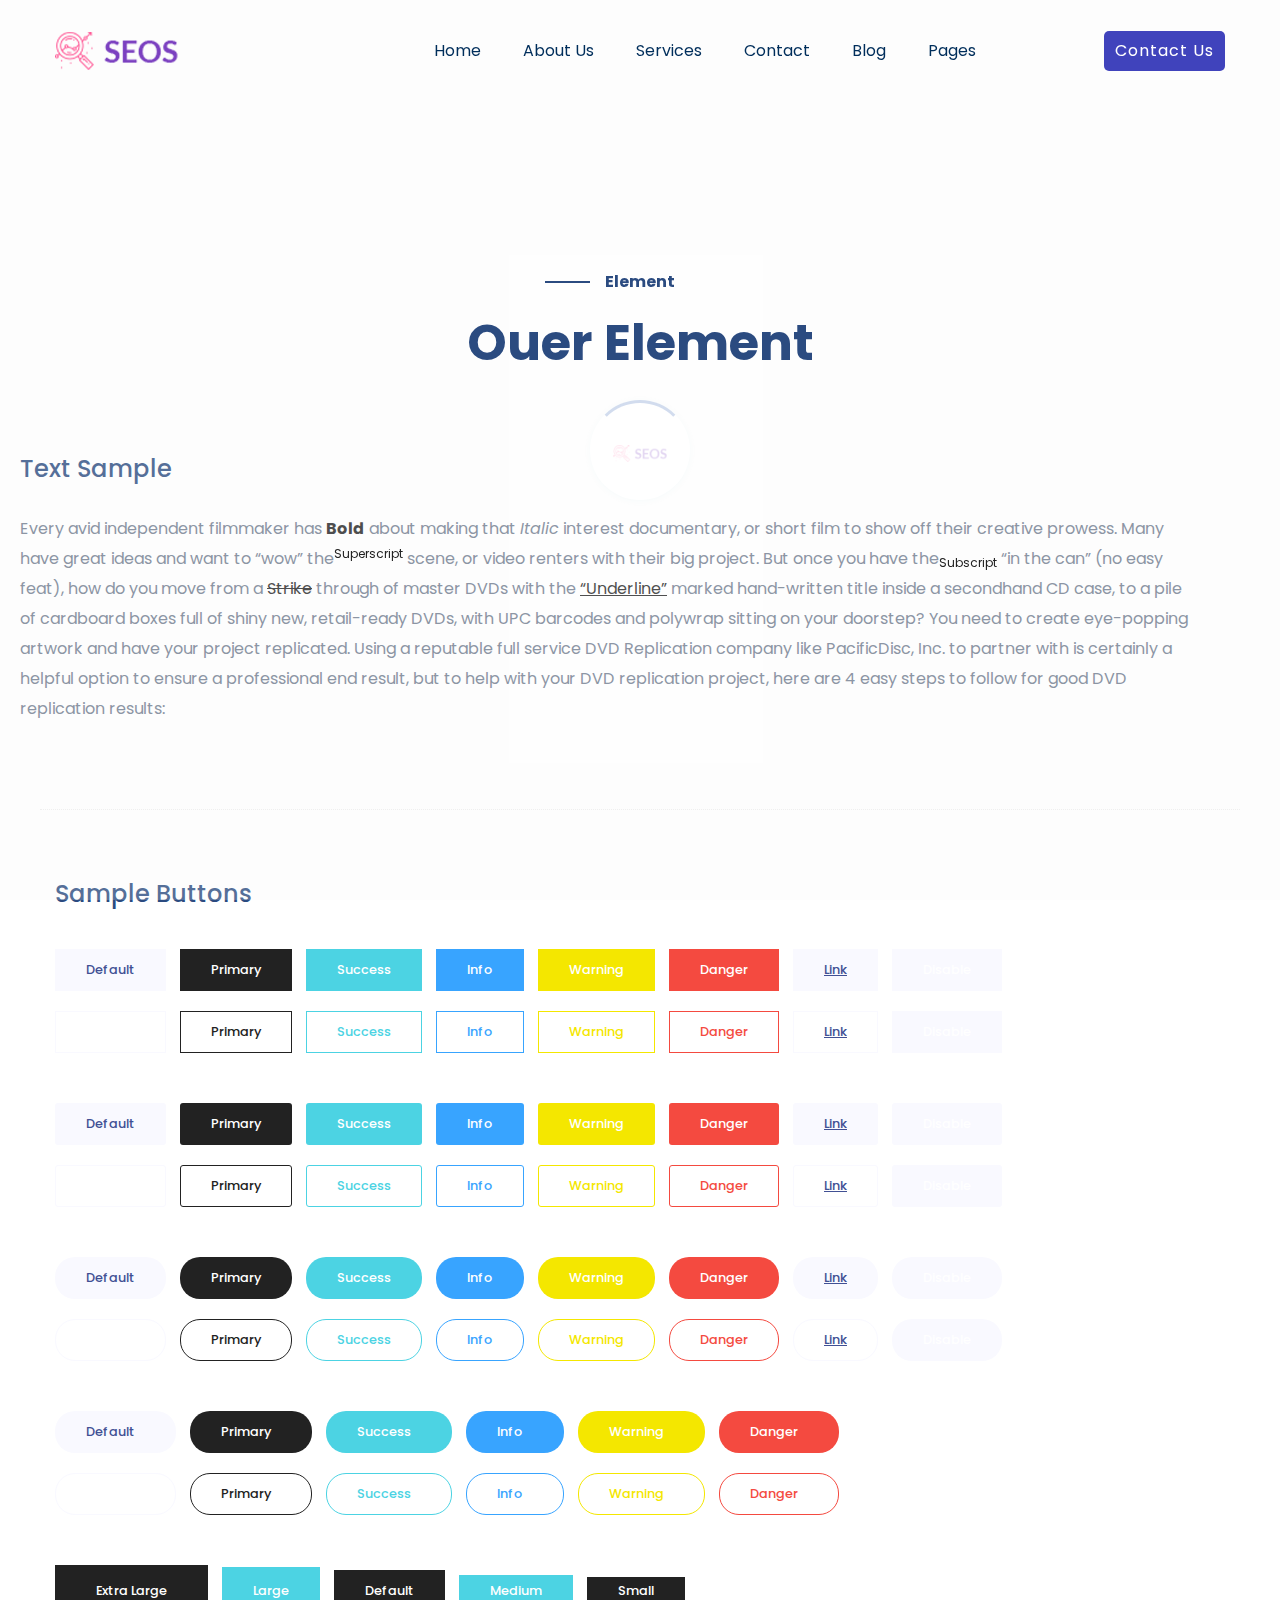
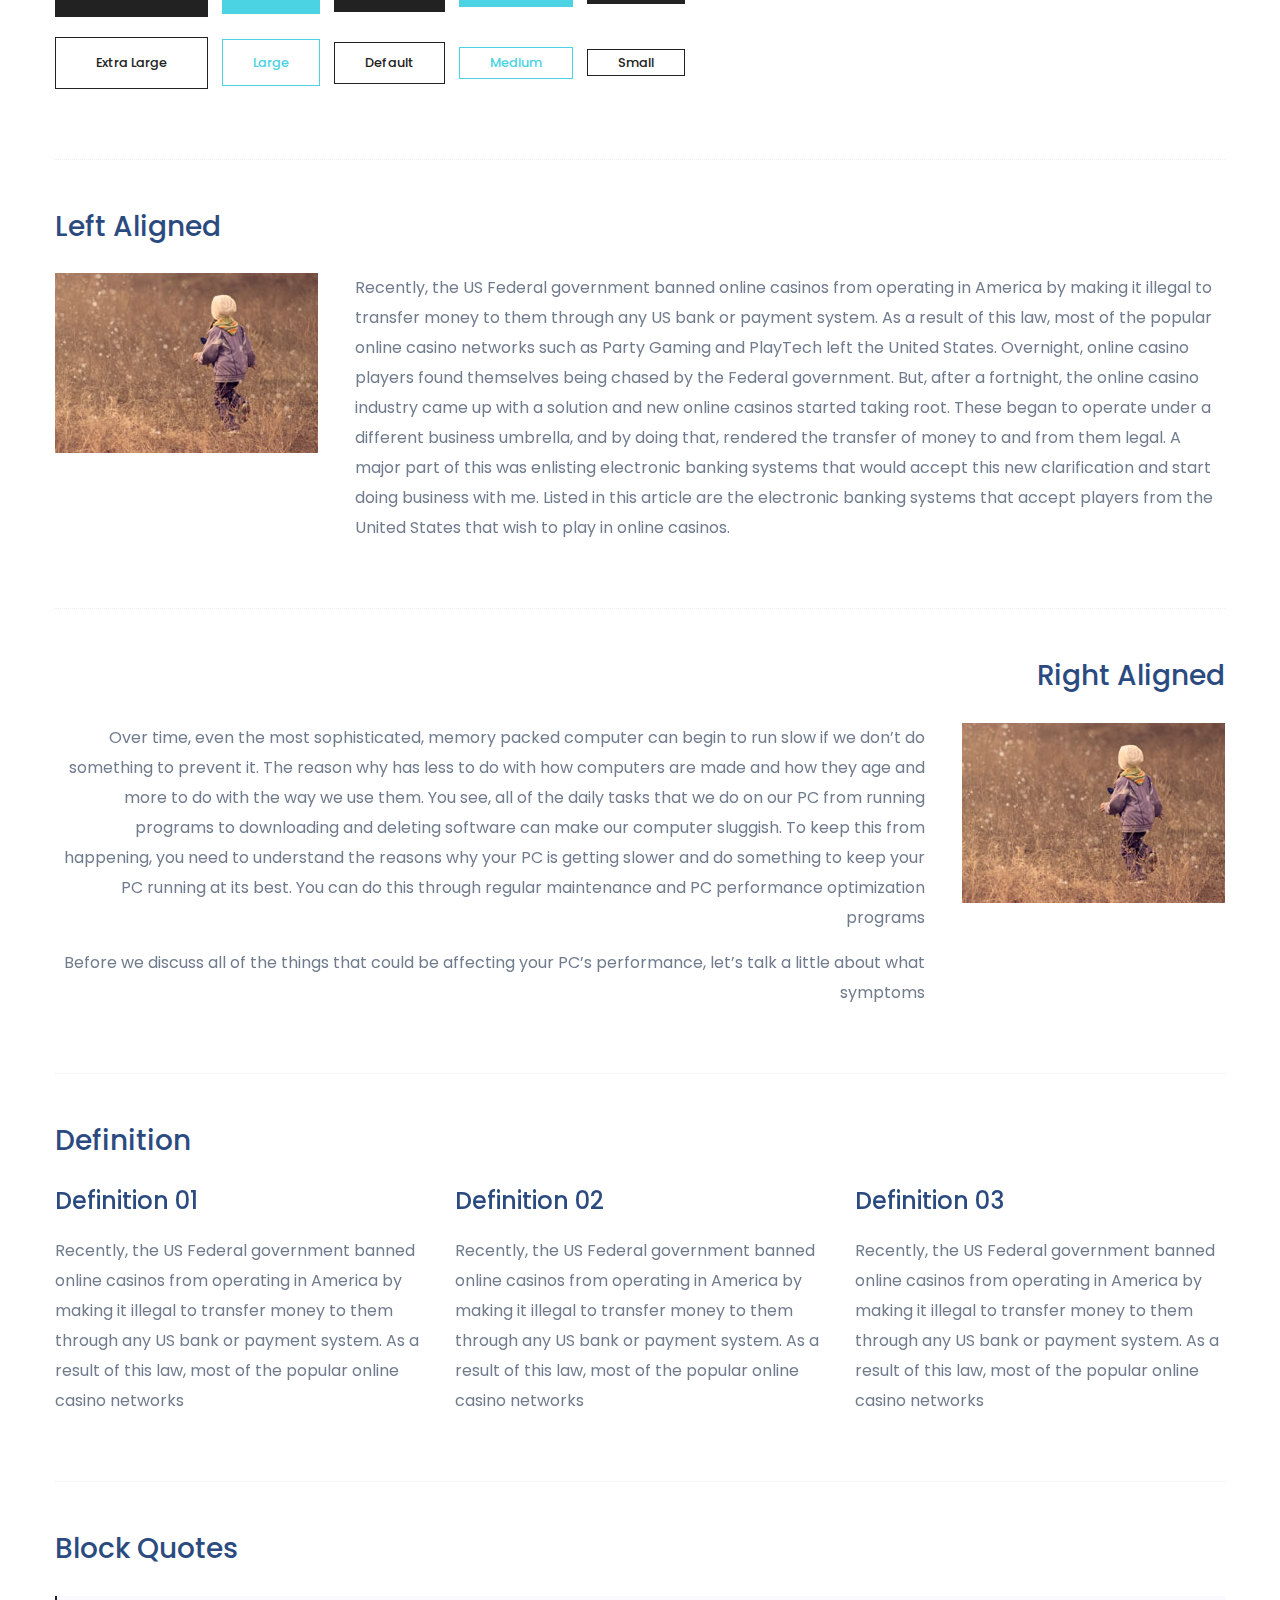
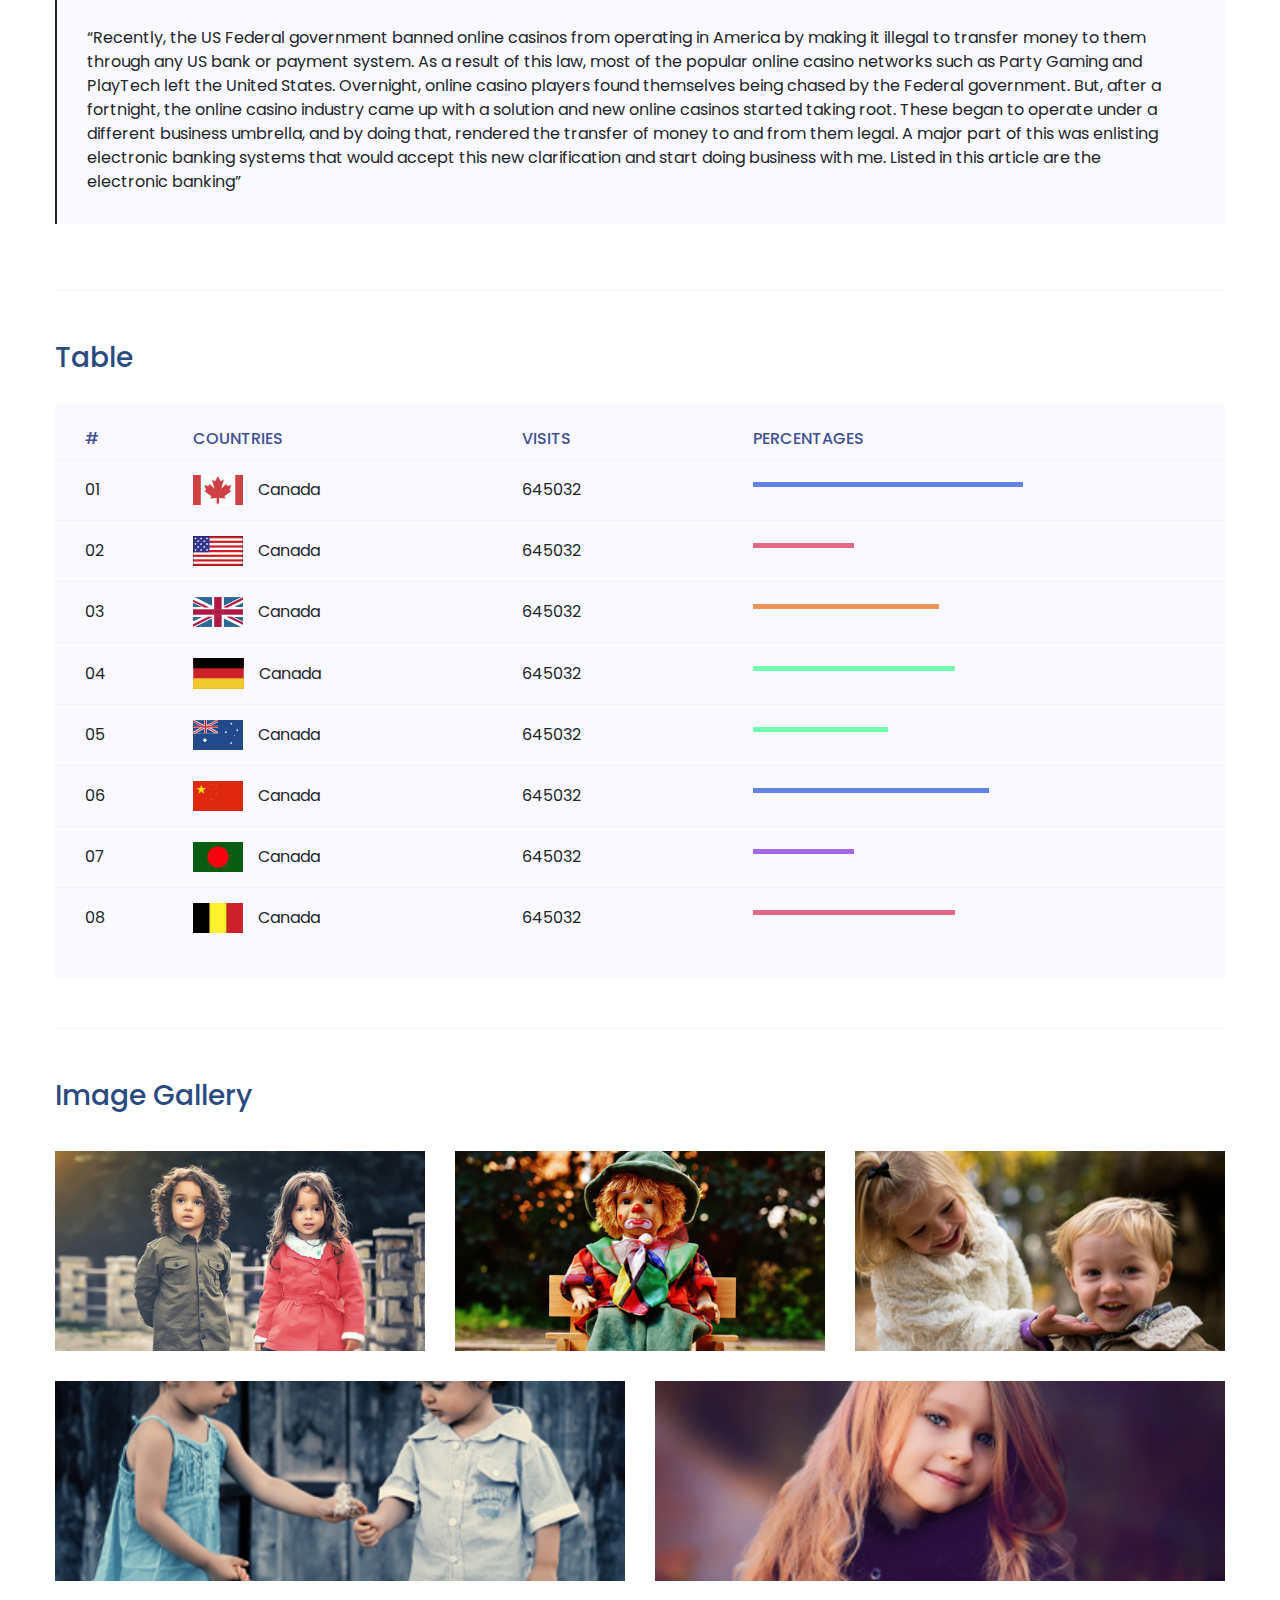
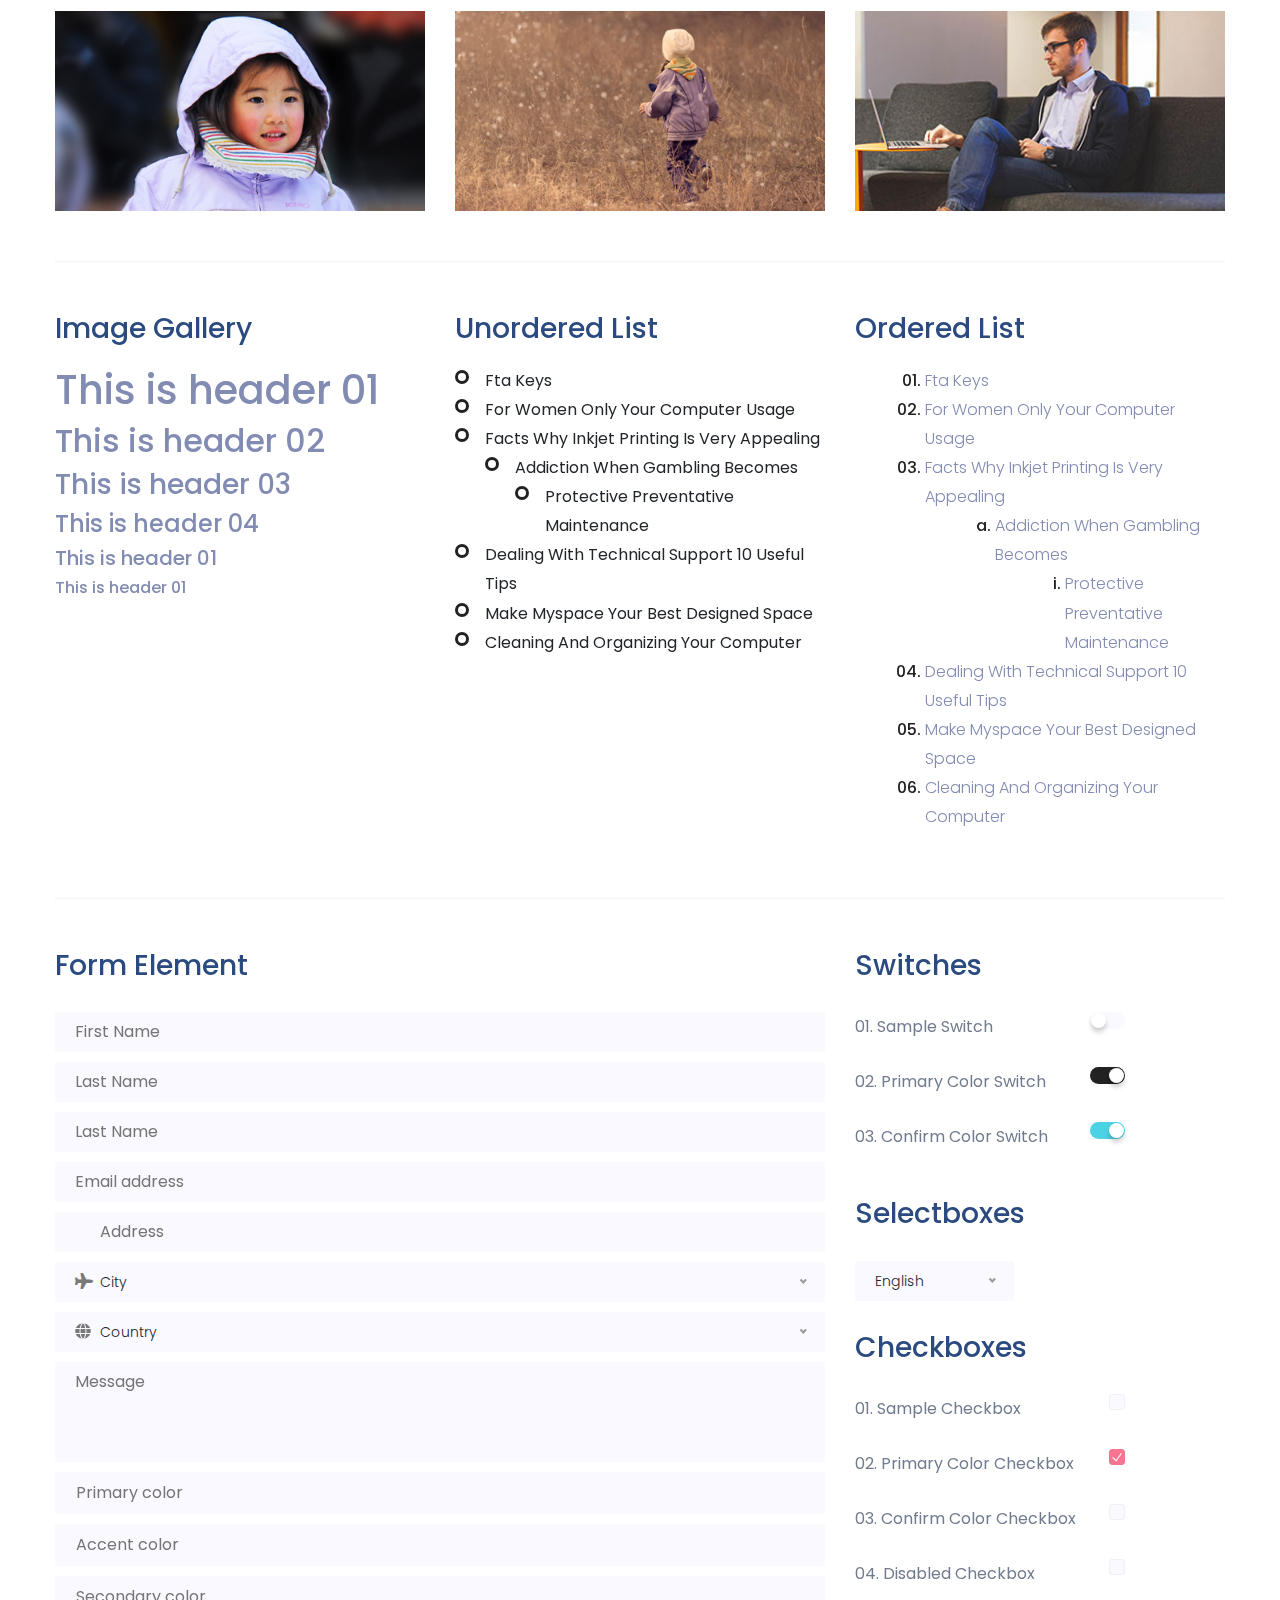
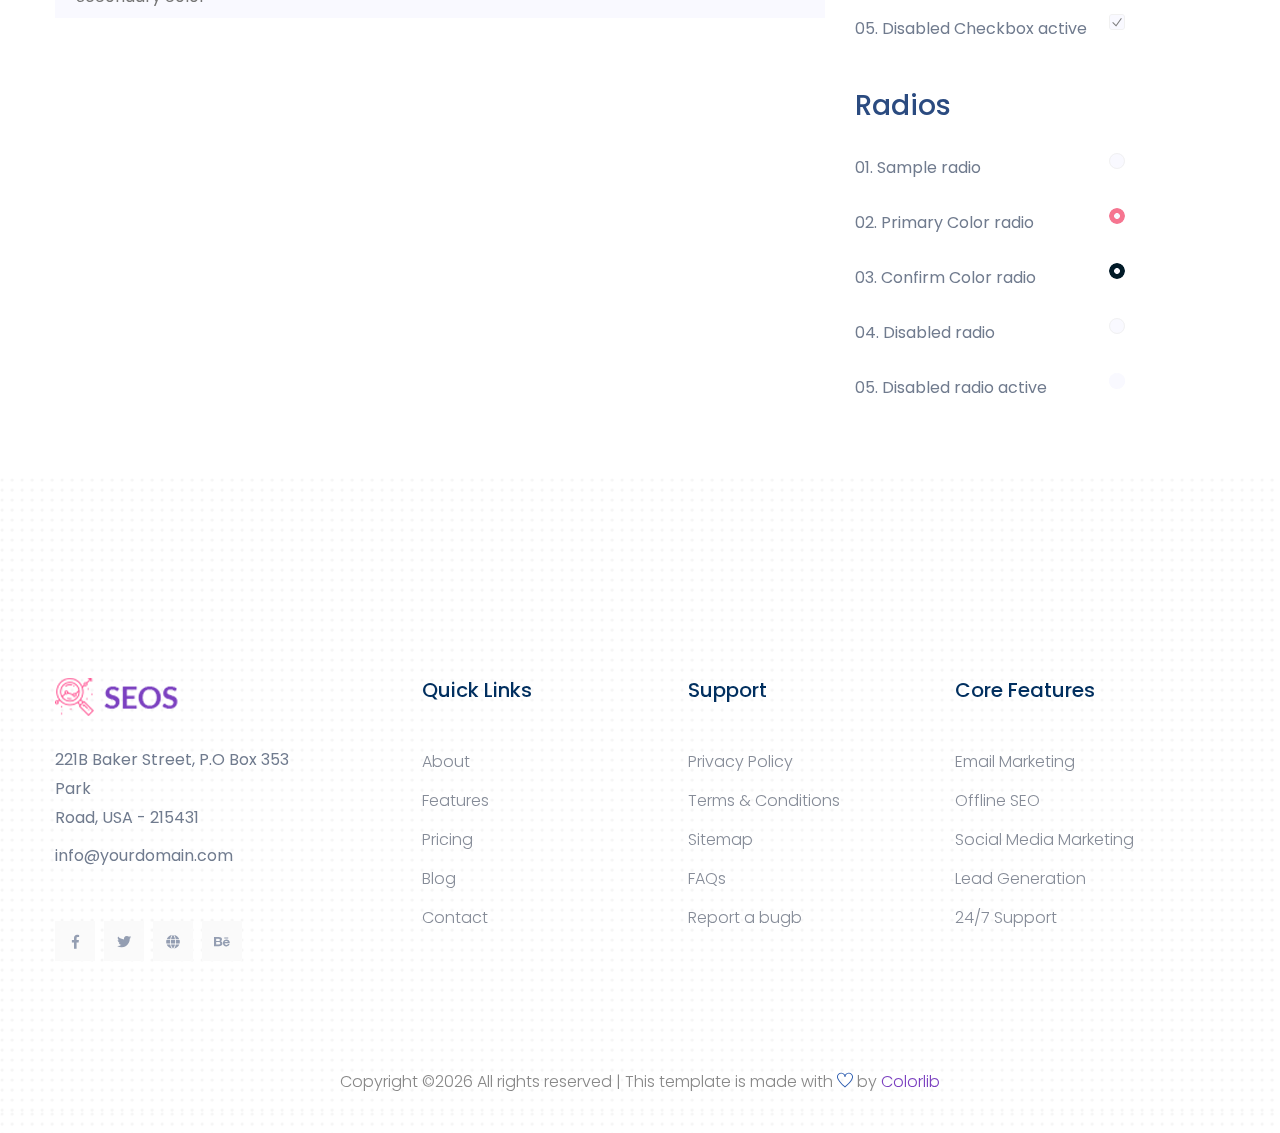
==== elements.html @ c80e5757 "first mhank" ====
<!doctype html>
<html class="no-js" lang="zxx">

<head>
	<meta charset="utf-8">
	<meta http-equiv="x-ua-compatible" content="ie=edge">
	<title>SEO HTML-5 Template </title>
	<meta name="description" content="">
	<meta name="viewport" content="width=device-width, initial-scale=1">

	<!-- <link rel="manifest" href="site.webmanifest"> -->
	<link rel="shortcut icon" type="image/x-icon" href="assets/img/favicon.ico">
	<!-- Place favicon.ico in the root directory -->

	
 <!-- CSS here -->
   <link rel="stylesheet" href="assets/css/bootstrap.min.css">
   <link rel="stylesheet" href="assets/css/owl.carousel.min.css">
   <link rel="stylesheet" href="assets/css/slicknav.css">
   <link rel="stylesheet" href="assets/css/animate.min.css">
   <link rel="stylesheet" href="assets/css/magnific-popup.css">
   <link rel="stylesheet" href="assets/css/fontawesome-all.min.css">
   <link rel="stylesheet" href="assets/css/themify-icons.css">
   <link rel="stylesheet" href="assets/css/slick.css">
   <link rel="stylesheet" href="assets/css/nice-select.css">
   <link rel="stylesheet" href="assets/css/style.css">
   <link rel="stylesheet" href="assets/css/responsive.css">
</head>

<body>
	
    <!-- Preloader Start -->
    <div id="preloader-active">
        <div class="preloader d-flex align-items-center justify-content-center">
            <div class="preloader-inner position-relative">
                <div class="preloader-circle"></div>
                <div class="preloader-img pere-text">
                    <img src="assets/img/logo/logo.png" alt="">
                </div>
            </div>
        </div>
    </div>
    <!-- Preloader Start -->
	
    <header>
        <!-- Header Start -->
       <div class="header-area header-transparrent ">
            <div class="main-header header-sticky">
                <div class="container">
                    <div class="row align-items-center">
                        <!-- Logo -->
                        <div class="col-xl-2 col-lg-2 col-md-1">
                            <div class="logo">
                                <a href="index.html"><img src="assets/img/logo/logo.png" alt=""></a>
                            </div>
                        </div>
                        <div class="col-xl-8 col-lg-8 col-md-8">
                            <!-- Main-menu -->
                            <div class="main-menu f-right d-none d-lg-block">
                                <nav> 
                                    <ul id="navigation">    
                                        <li><a href="index.html"> Home</a></li>
                                        <li><a href="about.html">About Us</a></li>
                                        <li><a href="services.html">Services</a></li>
                                        <li><a href="contact.html">Contact</a></li>
                                        <li><a href="blog.html">Blog</a>
                                            <ul class="submenu">
                                                <li><a href="blog.html">Blog</a></li>
                                                <li><a href="single-blog.html">Blog Details</a></li>
                                            </ul>
                                        </li>
                                        <li><a href="#">Pages</a>
                                            <ul class="submenu">
                                                <li><a href="elements.html">Element</a></li>
                                            </ul>
                                        </li>
                                    </ul>
                                </nav>
                            </div>
                        </div>             
                        <div class="col-xl-2 col-lg-2 col-md-3">
                            <div class="header-right-btn f-right d-none d-lg-block">
                                <a href="#" class="btn header-btn">Contact Us</a>
                            </div>
                        </div>
                        <!-- Mobile Menu -->
                        <div class="col-12">
                            <div class="mobile_menu d-block d-lg-none"></div>
                        </div>
                    </div>
                </div>
            </div>
       </div>
        <!-- Header End -->
	</header>
	
	<!-- Slider Area Start-->
	<div class="services-area">
		<div class="container">
			<!-- Section-tittle -->
			<div class="row d-flex justify-content-center">
				<div class="col-lg-8">
					<div class="section-tittle text-center mb-80">
						<span>Element</span>
						<h2>Ouer Element​</h2>
					</div>
				</div>
			</div>
		</div>
	</div>
	<!-- Slider Area End-->

	<!-- Start Sample Area -->
	<section class="sample-text-area">
		<div class="container box_1170">
			<h3 class="text-heading">Text Sample</h3>
			<p class="sample-text">
				Every avid independent filmmaker has <b>Bold</b> about making that <i>Italic</i> interest documentary,
				or short
				film to show off their creative prowess. Many have great ideas and want to “wow”
				the<sup>Superscript</sup> scene,
				or video renters with their big project. But once you have the<sub>Subscript</sub> “in the can” (no easy
				feat), how
				do you move from a <del>Strike</del> through of master DVDs with the <u>“Underline”</u> marked
				hand-written title
				inside a secondhand CD case, to a pile of cardboard boxes full of shiny new, retail-ready DVDs, with UPC
				barcodes
				and polywrap sitting on your doorstep? You need to create eye-popping artwork and have your project
				replicated.
				Using a reputable full service DVD Replication company like PacificDisc, Inc. to partner with is
				certainly a
				helpful option to ensure a professional end result, but to help with your DVD replication project, here
				are 4 easy
				steps to follow for good DVD replication results:

			</p>
		</div>
	</section>
	<!-- End Sample Area -->

	<!-- Start Button -->
	<section class="button-area">
		<div class="container box_1170 border-top-generic">
			<h3 class="text-heading">Sample Buttons</h3>
			<div class="button-group-area">
				<a href="#" class="genric-btn default">Default</a>
				<a href="#" class="genric-btn primary">Primary</a>
				<a href="#" class="genric-btn success">Success</a>
				<a href="#" class="genric-btn info">Info</a>
				<a href="#" class="genric-btn warning">Warning</a>
				<a href="#" class="genric-btn danger">Danger</a>
				<a href="#" class="genric-btn link">Link</a>
				<a href="#" class="genric-btn disable">Disable</a>
			</div>
			<div class="button-group-area mt-10">
				<a href="#" class="genric-btn default-border">Default</a>
				<a href="#" class="genric-btn primary-border">Primary</a>
				<a href="#" class="genric-btn success-border">Success</a>
				<a href="#" class="genric-btn info-border">Info</a>
				<a href="#" class="genric-btn warning-border">Warning</a>
				<a href="#" class="genric-btn danger-border">Danger</a>
				<a href="#" class="genric-btn link-border">Link</a>
				<a href="#" class="genric-btn disable">Disable</a>
			</div>
			<div class="button-group-area mt-40">
				<a href="#" class="genric-btn default radius">Default</a>
				<a href="#" class="genric-btn primary radius">Primary</a>
				<a href="#" class="genric-btn success radius">Success</a>
				<a href="#" class="genric-btn info radius">Info</a>
				<a href="#" class="genric-btn warning radius">Warning</a>
				<a href="#" class="genric-btn danger radius">Danger</a>
				<a href="#" class="genric-btn link radius">Link</a>
				<a href="#" class="genric-btn disable radius">Disable</a>
			</div>
			<div class="button-group-area mt-10">
				<a href="#" class="genric-btn default-border radius">Default</a>
				<a href="#" class="genric-btn primary-border radius">Primary</a>
				<a href="#" class="genric-btn success-border radius">Success</a>
				<a href="#" class="genric-btn info-border radius">Info</a>
				<a href="#" class="genric-btn warning-border radius">Warning</a>
				<a href="#" class="genric-btn danger-border radius">Danger</a>
				<a href="#" class="genric-btn link-border radius">Link</a>
				<a href="#" class="genric-btn disable radius">Disable</a>
			</div>
			<div class="button-group-area mt-40">
				<a href="#" class="genric-btn default circle">Default</a>
				<a href="#" class="genric-btn primary circle">Primary</a>
				<a href="#" class="genric-btn success circle">Success</a>
				<a href="#" class="genric-btn info circle">Info</a>
				<a href="#" class="genric-btn warning circle">Warning</a>
				<a href="#" class="genric-btn danger circle">Danger</a>
				<a href="#" class="genric-btn link circle">Link</a>
				<a href="#" class="genric-btn disable circle">Disable</a>
			</div>
			<div class="button-group-area mt-10">
				<a href="#" class="genric-btn default-border circle">Default</a>
				<a href="#" class="genric-btn primary-border circle">Primary</a>
				<a href="#" class="genric-btn success-border circle">Success</a>
				<a href="#" class="genric-btn info-border circle">Info</a>
				<a href="#" class="genric-btn warning-border circle">Warning</a>
				<a href="#" class="genric-btn danger-border circle">Danger</a>
				<a href="#" class="genric-btn link-border circle">Link</a>
				<a href="#" class="genric-btn disable circle">Disable</a>
			</div>
			<div class="button-group-area mt-40">
				<a href="#" class="genric-btn default circle arrow">Default<span class="lnr lnr-arrow-right"></span></a>
				<a href="#" class="genric-btn primary circle arrow">Primary<span class="lnr lnr-arrow-right"></span></a>
				<a href="#" class="genric-btn success circle arrow">Success<span class="lnr lnr-arrow-right"></span></a>
				<a href="#" class="genric-btn info circle arrow">Info<span class="lnr lnr-arrow-right"></span></a>
				<a href="#" class="genric-btn warning circle arrow">Warning<span class="lnr lnr-arrow-right"></span></a>
				<a href="#" class="genric-btn danger circle arrow">Danger<span class="lnr lnr-arrow-right"></span></a>
			</div>
			<div class="button-group-area mt-10">
				<a href="#" class="genric-btn default-border circle arrow">Default<span
						class="lnr lnr-arrow-right"></span></a>
				<a href="#" class="genric-btn primary-border circle arrow">Primary<span
						class="lnr lnr-arrow-right"></span></a>
				<a href="#" class="genric-btn success-border circle arrow">Success<span
						class="lnr lnr-arrow-right"></span></a>
				<a href="#" class="genric-btn info-border circle arrow">Info<span
						class="lnr lnr-arrow-right"></span></a>
				<a href="#" class="genric-btn warning-border circle arrow">Warning<span
						class="lnr lnr-arrow-right"></span></a>
				<a href="#" class="genric-btn danger-border circle arrow">Danger<span
						class="lnr lnr-arrow-right"></span></a>
			</div>
			<div class="button-group-area mt-40">
				<a href="#" class="genric-btn primary e-large">Extra Large</a>
				<a href="#" class="genric-btn success large">Large</a>
				<a href="#" class="genric-btn primary">Default</a>
				<a href="#" class="genric-btn success medium">Medium</a>
				<a href="#" class="genric-btn primary small">Small</a>
			</div>
			<div class="button-group-area mt-10">
				<a href="#" class="genric-btn primary-border e-large">Extra Large</a>
				<a href="#" class="genric-btn success-border large">Large</a>
				<a href="#" class="genric-btn primary-border">Default</a>
				<a href="#" class="genric-btn success-border medium">Medium</a>
				<a href="#" class="genric-btn primary-border small">Small</a>
			</div>
		</div>
	</section>
	<!-- End Button -->

	<!-- Start Align Area -->
	<div class="whole-wrap">
		<div class="container box_1170">
			<div class="section-top-border">
				<h3 class="mb-30">Left Aligned</h3>
				<div class="row">
					<div class="col-md-3">
						<img src="assets/img/elements/d.jpg" alt="" class="img-fluid">
					</div>
					<div class="col-md-9 mt-sm-20">
						<p>Recently, the US Federal government banned online casinos from operating in America by making
							it illegal to
							transfer money to them through any US bank or payment system. As a result of this law, most
							of the popular
							online casino networks such as Party Gaming and PlayTech left the United States. Overnight,
							online casino
							players found themselves being chased by the Federal government. But, after a fortnight, the
							online casino
							industry came up with a solution and new online casinos started taking root. These began to
							operate under a
							different business umbrella, and by doing that, rendered the transfer of money to and from
							them legal. A major
							part of this was enlisting electronic banking systems that would accept this new
							clarification and start doing
							business with me. Listed in this article are the electronic banking systems that accept
							players from the United
							States that wish to play in online casinos.</p>
					</div>
				</div>
			</div>
			<div class="section-top-border text-right">
				<h3 class="mb-30">Right Aligned</h3>
				<div class="row">
					<div class="col-md-9">
						<p class="text-right">Over time, even the most sophisticated, memory packed computer can begin
							to run slow if we
							don’t do something to prevent it. The reason why has less to do with how computers are made
							and how they age and
							more to do with the way we use them. You see, all of the daily tasks that we do on our PC
							from running programs
							to downloading and deleting software can make our computer sluggish. To keep this from
							happening, you need to
							understand the reasons why your PC is getting slower and do something to keep your PC
							running at its best. You
							can do this through regular maintenance and PC performance optimization programs</p>
						<p class="text-right">Before we discuss all of the things that could be affecting your PC’s
							performance, let’s
							talk a little about what symptoms</p>
					</div>
					<div class="col-md-3">
						<img src="assets/img/elements/d.jpg" alt="" class="img-fluid">
					</div>
				</div>
			</div>
			<div class="section-top-border">
				<h3 class="mb-30">Definition</h3>
				<div class="row">
					<div class="col-md-4">
						<div class="single-defination">
							<h4 class="mb-20">Definition 01</h4>
							<p>Recently, the US Federal government banned online casinos from operating in America by
								making it illegal to
								transfer money to them through any US bank or payment system. As a result of this law,
								most of the popular
								online casino networks</p>
						</div>
					</div>
					<div class="col-md-4">
						<div class="single-defination">
							<h4 class="mb-20">Definition 02</h4>
							<p>Recently, the US Federal government banned online casinos from operating in America by
								making it illegal to
								transfer money to them through any US bank or payment system. As a result of this law,
								most of the popular
								online casino networks</p>
						</div>
					</div>
					<div class="col-md-4">
						<div class="single-defination">
							<h4 class="mb-20">Definition 03</h4>
							<p>Recently, the US Federal government banned online casinos from operating in America by
								making it illegal to
								transfer money to them through any US bank or payment system. As a result of this law,
								most of the popular
								online casino networks</p>
						</div>
					</div>
				</div>
			</div>
			<div class="section-top-border">
				<h3 class="mb-30">Block Quotes</h3>
				<div class="row">
					<div class="col-lg-12">
						<blockquote class="generic-blockquote">
							“Recently, the US Federal government banned online casinos from operating in America by
							making it illegal to
							transfer money to them through any US bank or payment system. As a result of this law, most
							of the popular
							online casino networks such as Party Gaming and PlayTech left the United States. Overnight,
							online casino
							players found themselves being chased by the Federal government. But, after a fortnight, the
							online casino
							industry came up with a solution and new online casinos started taking root. These began to
							operate under a
							different business umbrella, and by doing that, rendered the transfer of money to and from
							them legal. A major
							part of this was enlisting electronic banking systems that would accept this new
							clarification and start doing
							business with me. Listed in this article are the electronic banking”
						</blockquote>
					</div>
				</div>
			</div>
			<div class="section-top-border">
				<h3 class="mb-30">Table</h3>
				<div class="progress-table-wrap">
					<div class="progress-table">
						<div class="table-head">
							<div class="serial">#</div>
							<div class="country">Countries</div>
							<div class="visit">Visits</div>
							<div class="percentage">Percentages</div>
						</div>
						<div class="table-row">
							<div class="serial">01</div>
							<div class="country"> <img src="assets/img/elements/f1.jpg" alt="flag">Canada</div>
							<div class="visit">645032</div>
							<div class="percentage">
								<div class="progress">
									<div class="progress-bar color-1" role="progressbar" style="width: 80%"
										aria-valuenow="80" aria-valuemin="0" aria-valuemax="100"></div>
								</div>
							</div>
						</div>
						<div class="table-row">
							<div class="serial">02</div>
							<div class="country"> <img src="assets/img/elements/f2.jpg" alt="flag">Canada</div>
							<div class="visit">645032</div>
							<div class="percentage">
								<div class="progress">
									<div class="progress-bar color-2" role="progressbar" style="width: 30%"
										aria-valuenow="30" aria-valuemin="0" aria-valuemax="100"></div>
								</div>
							</div>
						</div>
						<div class="table-row">
							<div class="serial">03</div>
							<div class="country"> <img src="assets/img/elements/f3.jpg" alt="flag">Canada</div>
							<div class="visit">645032</div>
							<div class="percentage">
								<div class="progress">
									<div class="progress-bar color-3" role="progressbar" style="width: 55%"
										aria-valuenow="55" aria-valuemin="0" aria-valuemax="100"></div>
								</div>
							</div>
						</div>
						<div class="table-row">
							<div class="serial">04</div>
							<div class="country"> <img src="assets/img/elements/f4.jpg" alt="flag">Canada</div>
							<div class="visit">645032</div>
							<div class="percentage">
								<div class="progress">
									<div class="progress-bar color-4" role="progressbar" style="width: 60%"
										aria-valuenow="60" aria-valuemin="0" aria-valuemax="100"></div>
								</div>
							</div>
						</div>
						<div class="table-row">
							<div class="serial">05</div>
							<div class="country"> <img src="assets/img/elements/f5.jpg" alt="flag">Canada</div>
							<div class="visit">645032</div>
							<div class="percentage">
								<div class="progress">
									<div class="progress-bar color-5" role="progressbar" style="width: 40%"
										aria-valuenow="40" aria-valuemin="0" aria-valuemax="100"></div>
								</div>
							</div>
						</div>
						<div class="table-row">
							<div class="serial">06</div>
							<div class="country"> <img src="assets/img/elements/f6.jpg" alt="flag">Canada</div>
							<div class="visit">645032</div>
							<div class="percentage">
								<div class="progress">
									<div class="progress-bar color-6" role="progressbar" style="width: 70%"
										aria-valuenow="70" aria-valuemin="0" aria-valuemax="100"></div>
								</div>
							</div>
						</div>
						<div class="table-row">
							<div class="serial">07</div>
							<div class="country"> <img src="assets/img/elements/f7.jpg" alt="flag">Canada</div>
							<div class="visit">645032</div>
							<div class="percentage">
								<div class="progress">
									<div class="progress-bar color-7" role="progressbar" style="width: 30%"
										aria-valuenow="30" aria-valuemin="0" aria-valuemax="100"></div>
								</div>
							</div>
						</div>
						<div class="table-row">
							<div class="serial">08</div>
							<div class="country"> <img src="assets/img/elements/f8.jpg" alt="flag">Canada</div>
							<div class="visit">645032</div>
							<div class="percentage">
								<div class="progress">
									<div class="progress-bar color-8" role="progressbar" style="width: 60%"
										aria-valuenow="60" aria-valuemin="0" aria-valuemax="100"></div>
								</div>
							</div>
						</div>
					</div>
				</div>
			</div>
			<div class="section-top-border">
				<h3>Image Gallery</h3>
				<div class="row gallery-item">
					<div class="col-md-4">
						<a href="assets/img/elements/g1.jpg" class="img-pop-up">
							<div class="single-gallery-image" style="background: url(assets/img/elements/g1.jpg);"></div>
						</a>
					</div>
					<div class="col-md-4">
						<a href="assets/img/elements/g2.jpg" class="img-pop-up">
							<div class="single-gallery-image" style="background: url(assets/img/elements/g2.jpg);"></div>
						</a>
					</div>
					<div class="col-md-4">
						<a href="assets/img/elements/g3.jpg" class="img-pop-up">
							<div class="single-gallery-image" style="background: url(assets/img/elements/g3.jpg);"></div>
						</a>
					</div>
					<div class="col-md-6">
						<a href="assets/img/elements/g4.jpg" class="img-pop-up">
							<div class="single-gallery-image" style="background: url(assets/img/elements/g4.jpg);"></div>
						</a>
					</div>
					<div class="col-md-6">
						<a href="assets/img/elements/g5.jpg" class="img-pop-up">
							<div class="single-gallery-image" style="background: url(assets/img/elements/g5.jpg);"></div>
						</a>
					</div>
					<div class="col-md-4">
						<a href="assets/img/elements/g6.jpg" class="img-pop-up">
							<div class="single-gallery-image" style="background: url(assets/img/elements/g6.jpg);"></div>
						</a>
					</div>
					<div class="col-md-4">
						<a href="assets/img/elements/g7.jpg" class="img-pop-up">
							<div class="single-gallery-image" style="background: url(assets/img/elements/g7.jpg);"></div>
						</a>
					</div>
					<div class="col-md-4">
						<a href="assets/img/elements/g8.jpg" class="img-pop-up">
							<div class="single-gallery-image" style="background: url(assets/img/elements/g8.jpg);"></div>
						</a>
					</div>
				</div>
			</div>
			<div class="section-top-border">
				<div class="row">
					<div class="col-md-4">
						<h3 class="mb-20">Image Gallery</h3>
						<div class="typography">
							<h1>This is header 01</h1>
							<h2>This is header 02</h2>
							<h3>This is header 03</h3>
							<h4>This is header 04</h4>
							<h5>This is header 01</h5>
							<h6>This is header 01</h6>
						</div>
					</div>
					<div class="col-md-4 mt-sm-30">
						<h3 class="mb-20">Unordered List</h3>
						<div class="">
							<ul class="unordered-list">
								<li>Fta Keys</li>
								<li>For Women Only Your Computer Usage</li>
								<li>Facts Why Inkjet Printing Is Very Appealing
									<ul>
										<li>Addiction When Gambling Becomes
											<ul>
												<li>Protective Preventative Maintenance</li>
											</ul>
										</li>
									</ul>
								</li>
								<li>Dealing With Technical Support 10 Useful Tips</li>
								<li>Make Myspace Your Best Designed Space</li>
								<li>Cleaning And Organizing Your Computer</li>
							</ul>
						</div>
					</div>
					<div class="col-md-4 mt-sm-30">
						<h3 class="mb-20">Ordered List</h3>
						<div class="">
							<ol class="ordered-list">
								<li><span>Fta Keys</span></li>
								<li><span>For Women Only Your Computer Usage</span></li>
								<li><span>Facts Why Inkjet Printing Is Very Appealing</span>
									<ol class="ordered-list-alpha">
										<li><span>Addiction When Gambling Becomes</span>
											<ol class="ordered-list-roman">
												<li><span>Protective Preventative Maintenance</span></li>
											</ol>
										</li>
									</ol>
								</li>
								<li><span>Dealing With Technical Support 10 Useful Tips</span></li>
								<li><span>Make Myspace Your Best Designed Space</span></li>
								<li><span>Cleaning And Organizing Your Computer</span></li>
							</ol>
						</div>
					</div>
				</div>
			</div>
			<div class="section-top-border">
				<div class="row">
					<div class="col-lg-8 col-md-8">
						<h3 class="mb-30">Form Element</h3>
						<form action="#">
							<div class="mt-10">
								<input type="text" name="first_name" placeholder="First Name"
									onfocus="this.placeholder = ''" onblur="this.placeholder = 'First Name'" required
									class="single-input">
							</div>
							<div class="mt-10">
								<input type="text" name="last_name" placeholder="Last Name"
									onfocus="this.placeholder = ''" onblur="this.placeholder = 'Last Name'" required
									class="single-input">
							</div>
							<div class="mt-10">
								<input type="text" name="last_name" placeholder="Last Name"
									onfocus="this.placeholder = ''" onblur="this.placeholder = 'Last Name'" required
									class="single-input">
							</div>
							<div class="mt-10">
								<input type="email" name="EMAIL" placeholder="Email address"
									onfocus="this.placeholder = ''" onblur="this.placeholder = 'Email address'" required
									class="single-input">
							</div>
							<div class="input-group-icon mt-10">
								<div class="icon"><i class="fa fa-thumb-tack" aria-hidden="true"></i></div>
								<input type="text" name="address" placeholder="Address" onfocus="this.placeholder = ''"
									onblur="this.placeholder = 'Address'" required class="single-input">
							</div>
							<div class="input-group-icon mt-10">
								<div class="icon"><i class="fa fa-plane" aria-hidden="true"></i></div>
								<div class="form-select" id="default-select"">
											<select>
												<option value=" 1">City</option>
									<option value="1">Dhaka</option>
									<option value="1">Dilli</option>
									<option value="1">Newyork</option>
									<option value="1">Islamabad</option>
									</select>
								</div>
							</div>
							<div class="input-group-icon mt-10">
								<div class="icon"><i class="fa fa-globe" aria-hidden="true"></i></div>
								<div class="form-select" id="default-select"">
											<select>
												<option value=" 1">Country</option>
									<option value="1">Bangladesh</option>
									<option value="1">India</option>
									<option value="1">England</option>
									<option value="1">Srilanka</option>
									</select>
								</div>
							</div>

							<div class="mt-10">
								<textarea class="single-textarea" placeholder="Message" onfocus="this.placeholder = ''"
									onblur="this.placeholder = 'Message'" required></textarea>
							</div>
							<!-- For Gradient Border Use -->
							<!-- <div class="mt-10">
										<div class="primary-input">
											<input id="primary-input" type="text" name="first_name" placeholder="Primary color" onfocus="this.placeholder = ''" onblur="this.placeholder = 'Primary color'">
											<label for="primary-input"></label>
										</div>
									</div> -->
							<div class="mt-10">
								<input type="text" name="first_name" placeholder="Primary color"
									onfocus="this.placeholder = ''" onblur="this.placeholder = 'Primary color'" required
									class="single-input-primary">
							</div>
							<div class="mt-10">
								<input type="text" name="first_name" placeholder="Accent color"
									onfocus="this.placeholder = ''" onblur="this.placeholder = 'Accent color'" required
									class="single-input-accent">
							</div>
							<div class="mt-10">
								<input type="text" name="first_name" placeholder="Secondary color"
									onfocus="this.placeholder = ''" onblur="this.placeholder = 'Secondary color'"
									required class="single-input-secondary">
							</div>
						</form>
					</div>
					<div class="col-lg-3 col-md-4 mt-sm-30">
						<div class="single-element-widget">
							<h3 class="mb-30">Switches</h3>
							<div class="switch-wrap d-flex justify-content-between">
								<p>01. Sample Switch</p>
								<div class="primary-switch">
									<input type="checkbox" id="default-switch">
									<label for="default-switch"></label>
								</div>
							</div>
							<div class="switch-wrap d-flex justify-content-between">
								<p>02. Primary Color Switch</p>
								<div class="primary-switch">
									<input type="checkbox" id="primary-switch" checked>
									<label for="primary-switch"></label>
								</div>
							</div>
							<div class="switch-wrap d-flex justify-content-between">
								<p>03. Confirm Color Switch</p>
								<div class="confirm-switch">
									<input type="checkbox" id="confirm-switch" checked>
									<label for="confirm-switch"></label>
								</div>
							</div>
						</div>
						<div class="single-element-widget mt-30">
							<h3 class="mb-30">Selectboxes</h3>
							<div class="default-select" id="default-select"">
										<select>
											<option value=" 1">English</option>
								<option value="1">Spanish</option>
								<option value="1">Arabic</option>
								<option value="1">Portuguise</option>
								<option value="1">Bengali</option>
								</select>
							</div>
						</div>
						<div class="single-element-widget mt-30">
							<h3 class="mb-30">Checkboxes</h3>
							<div class="switch-wrap d-flex justify-content-between">
								<p>01. Sample Checkbox</p>
								<div class="primary-checkbox">
									<input type="checkbox" id="default-checkbox">
									<label for="default-checkbox"></label>
								</div>
							</div>
							<div class="switch-wrap d-flex justify-content-between">
								<p>02. Primary Color Checkbox</p>
								<div class="primary-checkbox">
									<input type="checkbox" id="primary-checkbox" checked>
									<label for="primary-checkbox"></label>
								</div>
							</div>
							<div class="switch-wrap d-flex justify-content-between">
								<p>03. Confirm Color Checkbox</p>
								<div class="confirm-checkbox">
									<input type="checkbox" id="confirm-checkbox">
									<label for="confirm-checkbox"></label>
								</div>
							</div>
							<div class="switch-wrap d-flex justify-content-between">
								<p>04. Disabled Checkbox</p>
								<div class="disabled-checkbox">
									<input type="checkbox" id="disabled-checkbox" disabled>
									<label for="disabled-checkbox"></label>
								</div>
							</div>
							<div class="switch-wrap d-flex justify-content-between">
								<p>05. Disabled Checkbox active</p>
								<div class="disabled-checkbox">
									<input type="checkbox" id="disabled-checkbox-active" checked disabled>
									<label for="disabled-checkbox-active"></label>
								</div>
							</div>
						</div>
						<div class="single-element-widget mt-30">
							<h3 class="mb-30">Radios</h3>
							<div class="switch-wrap d-flex justify-content-between">
								<p>01. Sample radio</p>
								<div class="primary-radio">
									<input type="checkbox" id="default-radio">
									<label for="default-radio"></label>
								</div>
							</div>
							<div class="switch-wrap d-flex justify-content-between">
								<p>02. Primary Color radio</p>
								<div class="primary-radio">
									<input type="checkbox" id="primary-radio" checked>
									<label for="primary-radio"></label>
								</div>
							</div>
							<div class="switch-wrap d-flex justify-content-between">
								<p>03. Confirm Color radio</p>
								<div class="confirm-radio">
									<input type="checkbox" id="confirm-radio" checked>
									<label for="confirm-radio"></label>
								</div>
							</div>
							<div class="switch-wrap d-flex justify-content-between">
								<p>04. Disabled radio</p>
								<div class="disabled-radio">
									<input type="checkbox" id="disabled-radio" disabled>
									<label for="disabled-radio"></label>
								</div>
							</div>
							<div class="switch-wrap d-flex justify-content-between">
								<p>05. Disabled radio active</p>
								<div class="disabled-radio">
									<input type="checkbox" id="disabled-radio-active" checked disabled>
									<label for="disabled-radio-active"></label>
								</div>
							</div>
						</div>
					</div>
				</div>
			</div>
		</div>
	</div>
	<!-- End Align Area -->
	
	<footer>

		<!-- Footer Start-->
	   <div class="footer-main" data-background="assets/img/shape/footer_bg.png">
		 <div class="footer-area footer-padding">
			 <div class="container">
				 <div class="row d-flex justify-content-between">
					 <div class="col-lg-3 col-md-4 col-sm-8">
						<div class="single-footer-caption mb-50">
						  <div class="single-footer-caption mb-30">
							   <!-- logo -->
							  <div class="footer-logo">
								  <a href="index.html"><img src="assets/img/logo/logo2_footer.png" alt=""></a>
							  </div>
							  <div class="footer-tittle">
								  <div class="footer-pera">
									  <p class="info1">221B Baker Street, P.O Box 353 Park <br> Road, USA - 215431</p>
									  <p class="info2">info@yourdomain.com</p>
								 </div>
							  </div>
							  <div class="footer-social">
								 <a href="#"><i class="fab fa-facebook-f"></i></a>
								 <a href="#"><i class="fab fa-twitter"></i></a>
								 <a href="#"><i class="fas fa-globe"></i></a>
								 <a href="#"><i class="fab fa-behance"></i></a>
							 </div>
						  </div>
						</div>
					 </div>
					 <div class="col-lg-2 col-md-4 col-sm-5">
						 <div class="single-footer-caption mb-50">
							 <div class="footer-tittle">
								 <h4>Quick Links</h4>
								 <ul>
									 <li><a href="about.html">About</a></li>
									 <li><a href="about.html">Features</a></li>
									 <li><a href="single-blog.html">Pricing</a></li>
									 <li><a href="blog.html">Blog</a></li>
									 <li><a href="contact.html">Contact</a></li>
								 </ul>
							 </div>
						 </div>
					 </div>
					 <div class="col-lg-2 col-md-4 col-sm-7">
						 <div class="single-footer-caption mb-50">
							 <div class="footer-tittle">
								 <h4>Support</h4>
								 <ul>
									 <li><a href="#">Privacy Policy</a></li>
									 <li><a href="#">Terms & Conditions</a></li>
									 <li><a href="#"> Sitemap</a></li>
									 <li><a href="#">FAQs</a></li>
									 <li><a href="#">Report a bugb</a></li>
								 </ul>
							 </div>
						 </div>
					 </div>
					 <div class="col-lg-3 col-md-4 col-sm-5">
						 <div class="single-footer-caption mb-50">
							 <div class="footer-tittle">
								 <h4>Core Features</h4>
								 <ul>
								  <li><a href="#">Email Marketing</a></li>
								  <li><a href="#"> Offline SEO</a></li>
								  <li><a href="#">Social Media Marketing</a></li>
								  <li><a href="#">Lead Generation</a></li>
								  <li><a href="#"> 24/7 Support</a></li>
							  </ul>
							 </div>
						 </div>
					 </div>
				 </div>
			 </div>
		 </div>
		 <!-- footer-bottom aera -->
		 <div class="footer-bottom-area footer-bg">
			 <div class="container">
				 <div class="footer-border">
					  <div class="row d-flex align-items-center">
						  <div class="col-xl-12 ">
							  <div class="footer-copy-right text-center">
								  <p><!-- Link back to Colorlib can't be removed. Template is licensed under CC BY 3.0. -->
  Copyright &copy;<script>document.write(new Date().getFullYear());</script> All rights reserved | This template is made with <i class="ti-heart" aria-hidden="true"></i> by <a href="https://colorlib.com" target="_blank">Colorlib</a>
  <!-- Link back to Colorlib can't be removed. Template is licensed under CC BY 3.0. --></p>
							  </div>
						  </div>
					  </div>
				 </div>
			 </div>
		 </div>
	   </div>
		<!-- Footer End-->
 
	</footer>

<!-- JS here -->
	
		<!-- All JS Custom Plugins Link Here here -->
        <script src="./assets/js/vendor/modernizr-3.5.0.min.js"></script>
		
		<!-- Jquery, Popper, Bootstrap -->
		<script src="./assets/js/vendor/jquery-1.12.4.min.js"></script>
        <script src="./assets/js/popper.min.js"></script>
        <script src="./assets/js/bootstrap.min.js"></script>
	    <!-- Jquery Mobile Menu -->
        <script src="./assets/js/jquery.slicknav.min.js"></script>

		<!-- Jquery Slick , Owl-Carousel Plugins -->
        <script src="./assets/js/owl.carousel.min.js"></script>
		<script src="./assets/js/slick.min.js"></script>
		
		<!-- One Page, Animated-HeadLin -->
        <script src="./assets/js/wow.min.js"></script>
		<script src="./assets/js/animated.headline.js"></script>
		<script src="./assets/js/jquery.magnific-popup.js"></script>
		
		<!-- Scrollup, nice-select, sticky -->
        <script src="./assets/js/jquery.scrollUp.min.js"></script>
        <script src="./assets/js/jquery.nice-select.min.js"></script>
		<script src="./assets/js/jquery.sticky.js"></script>
        
        <!-- contact js -->
        <script src="./assets/js/contact.js"></script>
        <script src="./assets/js/jquery.form.js"></script>
        <script src="./assets/js/jquery.validate.min.js"></script>
        <script src="./assets/js/mail-script.js"></script>
        <script src="./assets/js/jquery.ajaxchimp.min.js"></script>
        
		<!-- Jquery Plugins, main Jquery -->	
        <script src="./assets/js/plugins.js"></script>
        <script src="./assets/js/main.js"></script>
        
</body>
</html>
---- assets/css/themify-icons.css ----
@font-face {
	font-family: 'themify';
	src:url('../fonts/themify.eot?-fvbane');


	src:url('../fonts/themify.eot?#iefix-fvbane') format('embedded-opentype'),
		url('../fonts/themify.woff?-fvbane') format('woff'),
		url('../fonts/themify.ttf?-fvbane') format('truetype'),
		url('../fonts/themify.svg?-fvbane#themify') format('svg');
	font-weight: normal;
	font-style: normal;
}

[class^="ti-"], [class*=" ti-"] {
	font-family: 'themify';
	speak: none;
	font-style: normal;
	font-weight: normal;
	font-variant: normal;
	text-transform: none;
	line-height: 1;

	/* Better Font Rendering =========== */
	-webkit-font-smoothing: antialiased;
	-moz-osx-font-smoothing: grayscale;
}

.ti-wand:before {
	content: "\e600";
}
.ti-volume:before {
	content: "\e601";
}
.ti-user:before {
	content: "\e602";
}
.ti-unlock:before {
	content: "\e603";
}
.ti-unlink:before {
	content: "\e604";
}
.ti-trash:before {
	content: "\e605";
}
.ti-thought:before {
	content: "\e606";
}
.ti-target:before {
	content: "\e607";
}
.ti-tag:before {
	content: "\e608";
}
.ti-tablet:before {
	content: "\e609";
}
.ti-star:before {
	content: "\e60a";
}
.ti-spray:before {
	content: "\e60b";
}
.ti-signal:before {
	content: "\e60c";
}
.ti-shopping-cart:before {
	content: "\e60d";
}
.ti-shopping-cart-full:before {
	content: "\e60e";
}
.ti-settings:before {
	content: "\e60f";
}
.ti-search:before {
	content: "\e610";
}
.ti-zoom-in:before {
	content: "\e611";
}
.ti-zoom-out:before {
	content: "\e612";
}
.ti-cut:before {
	content: "\e613";
}
.ti-ruler:before {
	content: "\e614";
}
.ti-ruler-pencil:before {
	content: "\e615";
}
.ti-ruler-alt:before {
	content: "\e616";
}
.ti-bookmark:before {
	content: "\e617";
}
.ti-bookmark-alt:before {
	content: "\e618";
}
.ti-reload:before {
	content: "\e619";
}
.ti-plus:before {
	content: "\e61a";
}
.ti-pin:before {
	content: "\e61b";
}
.ti-pencil:before {
	content: "\e61c";
}
.ti-pencil-alt:before {
	content: "\e61d";
}
.ti-paint-roller:before {
	content: "\e61e";
}
.ti-paint-bucket:before {
	content: "\e61f";
}
.ti-na:before {
	content: "\e620";
}
.ti-mobile:before {
	content: "\e621";
}
.ti-minus:before {
	content: "\e622";
}
.ti-medall:before {
	content: "\e623";
}
.ti-medall-alt:before {
	content: "\e624";
}
.ti-marker:before {
	content: "\e625";
}
.ti-marker-alt:before {
	content: "\e626";
}
.ti-arrow-up:before {
	content: "\e627";
}
.ti-arrow-right:before {
	content: "\e628";
}
.ti-arrow-left:before {
	content: "\e629";
}
.ti-arrow-down:before {
	content: "\e62a";
}
.ti-lock:before {
	content: "\e62b";
}
.ti-location-arrow:before {
	content: "\e62c";
}
.ti-link:before {
	content: "\e62d";
}
.ti-layout:before {
	content: "\e62e";
}
.ti-layers:before {
	content: "\e62f";
}
.ti-layers-alt:before {
	content: "\e630";
}
.ti-key:before {
	content: "\e631";
}
.ti-import:before {
	content: "\e632";
}
.ti-image:before {
	content: "\e633";
}
.ti-heart:before {
	content: "\e634";
}
.ti-heart-broken:before {
	content: "\e635";
}
.ti-hand-stop:before {
	content: "\e636";
}
.ti-hand-open:before {
	content: "\e637";
}
.ti-hand-drag:before {
	content: "\e638";
}
.ti-folder:before {
	content: "\e639";
}
.ti-flag:before {
	content: "\e63a";
}
.ti-flag-alt:before {
	content: "\e63b";
}
.ti-flag-alt-2:before {
	content: "\e63c";
}
.ti-eye:before {
	content: "\e63d";
}
.ti-export:before {
	content: "\e63e";
}
.ti-exchange-vertical:before {
	content: "\e63f";
}
.ti-desktop:before {
	content: "\e640";
}
.ti-cup:before {
	content: "\e641";
}
.ti-crown:before {
	content: "\e642";
}
.ti-comments:before {
	content: "\e643";
}
.ti-comment:before {
	content: "\e644";
}
.ti-comment-alt:before {
	content: "\e645";
}
.ti-close:before {
	content: "\e646";
}
.ti-clip:before {
	content: "\e647";
}
.ti-angle-up:before {
	content: "\e648";
}
.ti-angle-right:before {
	content: "\e649";
}
.ti-angle-left:before {
	content: "\e64a";
}
.ti-angle-down:before {
	content: "\e64b";
}
.ti-check:before {
	content: "\e64c";
}
.ti-check-box:before {
	content: "\e64d";
}
.ti-camera:before {
	content: "\e64e";
}
.ti-announcement:before {
	content: "\e64f";
}
.ti-brush:before {
	content: "\e650";
}
.ti-briefcase:before {
	content: "\e651";
}
.ti-bolt:before {
	content: "\e652";
}
.ti-bolt-alt:before {
	content: "\e653";
}
.ti-blackboard:before {
	content: "\e654";
}
.ti-bag:before {
	content: "\e655";
}
.ti-move:before {
	content: "\e656";
}
.ti-arrows-vertical:before {
	content: "\e657";
}
.ti-arrows-horizontal:before {
	content: "\e658";
}
.ti-fullscreen:before {
	content: "\e659";
}
.ti-arrow-top-right:before {
	content: "\e65a";
}
.ti-arrow-top-left:before {
	content: "\e65b";
}
.ti-arrow-circle-up:before {
	content: "\e65c";
}
.ti-arrow-circle-right:before {
	content: "\e65d";
}
.ti-arrow-circle-left:before {
	content: "\e65e";
}
.ti-arrow-circle-down:before {
	content: "\e65f";
}
.ti-angle-double-up:before {
	content: "\e660";
}
.ti-angle-double-right:before {
	content: "\e661";
}
.ti-angle-double-left:before {
	content: "\e662";
}
.ti-angle-double-down:before {
	content: "\e663";
}
.ti-zip:before {
	content: "\e664";
}
.ti-world:before {
	content: "\e665";
}
.ti-wheelchair:before {
	content: "\e666";
}
.ti-view-list:before {
	content: "\e667";
}
.ti-view-list-alt:before {
	content: "\e668";
}
.ti-view-grid:before {
	content: "\e669";
}
.ti-uppercase:before {
	content: "\e66a";
}
.ti-upload:before {
	content: "\e66b";
}
.ti-underline:before {
	content: "\e66c";
}
.ti-truck:before {
	content: "\e66d";
}
.ti-timer:before {
	content: "\e66e";
}
.ti-ticket:before {
	content: "\e66f";
}
.ti-thumb-up:before {
	content: "\e670";
}
.ti-thumb-down:before {
	content: "\e671";
}
.ti-text:before {
	content: "\e672";
}
.ti-stats-up:before {
	content: "\e673";
}
.ti-stats-down:before {
	content: "\e674";
}
.ti-split-v:before {
	content: "\e675";
}
.ti-split-h:before {
	content: "\e676";
}
.ti-smallcap:before {
	content: "\e677";
}
.ti-shine:before {
	content: "\e678";
}
.ti-shift-right:before {
	content: "\e679";
}
.ti-shift-left:before {
	content: "\e67a";
}
.ti-shield:before {
	content: "\e67b";
}
.ti-notepad:before {
	content: "\e67c";
}
.ti-server:before {
	content: "\e67d";
}
.ti-quote-right:before {
	content: "\e67e";
}
.ti-quote-left:before {
	content: "\e67f";
}
.ti-pulse:before {
	content: "\e680";
}
.ti-printer:before {
	content: "\e681";
}
.ti-power-off:before {
	content: "\e682";
}
.ti-plug:before {
	content: "\e683";
}
.ti-pie-chart:before {
	content: "\e684";
}
.ti-paragraph:before {
	content: "\e685";
}
.ti-panel:before {
	content: "\e686";
}
.ti-package:before {
	content: "\e687";
}
.ti-music:before {
	content: "\e688";
}
.ti-music-alt:before {
	content: "\e689";
}
.ti-mouse:before {
	content: "\e68a";
}
.ti-mouse-alt:before {
	content: "\e68b";
}
.ti-money:before {
	content: "\e68c";
}
.ti-microphone:before {
	content: "\e68d";
}
.ti-menu:before {
	content: "\e68e";
}
.ti-menu-alt:before {
	content: "\e68f";
}
.ti-map:before {
	content: "\e690";
}
.ti-map-alt:before {
	content: "\e691";
}
.ti-loop:before {
	content: "\e692";
}
.ti-location-pin:before {
	content: "\e693";
}
.ti-list:before {
	content: "\e694";
}
.ti-light-bulb:before {
	content: "\e695";
}
.ti-Italic:before {
	content: "\e696";
}
.ti-info:before {
	content: "\e697";
}
.ti-infinite:before {
	content: "\e698";
}
.ti-id-badge:before {
	content: "\e699";
}
.ti-hummer:before {
	content: "\e69a";
}
.ti-home:before {
	content: "\e69b";
}
.ti-help:before {
	content: "\e69c";
}
.ti-headphone:before {
	content: "\e69d";
}
.ti-harddrives:before {
	content: "\e69e";
}
.ti-harddrive:before {
	content: "\e69f";
}
.ti-gift:before {
	content: "\e6a0";
}
.ti-game:before {
	content: "\e6a1";
}
.ti-filter:before {
	content: "\e6a2";
}
.ti-files:before {
	content: "\e6a3";
}
.ti-file:before {
	content: "\e6a4";
}
.ti-eraser:before {
	content: "\e6a5";
}
.ti-envelope:before {
	content: "\e6a6";
}
.ti-download:before {
	content: "\e6a7";
}
.ti-direction:before {
	content: "\e6a8";
}
.ti-direction-alt:before {
	content: "\e6a9";
}
.ti-dashboard:before {
	content: "\e6aa";
}
.ti-control-stop:before {
	content: "\e6ab";
}
.ti-control-shuffle:before {
	content: "\e6ac";
}
.ti-control-play:before {
	content: "\e6ad";
}
.ti-control-pause:before {
	content: "\e6ae";
}
.ti-control-forward:before {
	content: "\e6af";
}
.ti-control-backward:before {
	content: "\e6b0";
}
.ti-cloud:before {
	content: "\e6b1";
}
.ti-cloud-up:before {
	content: "\e6b2";
}
.ti-cloud-down:before {
	content: "\e6b3";
}
.ti-clipboard:before {
	content: "\e6b4";
}
.ti-car:before {
	content: "\e6b5";
}
.ti-calendar:before {
	content: "\e6b6";
}
.ti-book:before {
	content: "\e6b7";
}
.ti-bell:before {
	content: "\e6b8";
}
.ti-basketball:before {
	content: "\e6b9";
}
.ti-bar-chart:before {
	content: "\e6ba";
}
.ti-bar-chart-alt:before {
	content: "\e6bb";
}
.ti-back-right:before {
	content: "\e6bc";
}
.ti-back-left:before {
	content: "\e6bd";
}
.ti-arrows-corner:before {
	content: "\e6be";
}
.ti-archive:before {
	content: "\e6bf";
}
.ti-anchor:before {
	content: "\e6c0";
}
.ti-align-right:before {
	content: "\e6c1";
}
.ti-align-left:before {
	content: "\e6c2";
}
.ti-align-justify:before {
	content: "\e6c3";
}
.ti-align-center:before {
	content: "\e6c4";
}
.ti-alert:before {
	content: "\e6c5";
}
.ti-alarm-clock:before {
	content: "\e6c6";
}
.ti-agenda:before {
	content: "\e6c7";
}
.ti-write:before {
	content: "\e6c8";
}
.ti-window:before {
	content: "\e6c9";
}
.ti-widgetized:before {
	content: "\e6ca";
}
.ti-widget:before {
	content: "\e6cb";
}
.ti-widget-alt:before {
	content: "\e6cc";
}
.ti-wallet:before {
	content: "\e6cd";
}
.ti-video-clapper:before {
	content: "\e6ce";
}
.ti-video-camera:before {
	content: "\e6cf";
}
.ti-vector:before {
	content: "\e6d0";
}
.ti-themify-logo:before {
	content: "\e6d1";
}
.ti-themify-favicon:before {
	content: "\e6d2";
}
.ti-themify-favicon-alt:before {
	content: "\e6d3";
}
.ti-support:before {
	content: "\e6d4";
}
.ti-stamp:before {
	content: "\e6d5";
}
.ti-split-v-alt:before {
	content: "\e6d6";
}
.ti-slice:before {
	content: "\e6d7";
}
.ti-shortcode:before {
	content: "\e6d8";
}
.ti-shift-right-alt:before {
	content: "\e6d9";
}
.ti-shift-left-alt:before {
	content: "\e6da";
}
.ti-ruler-alt-2:before {
	content: "\e6db";
}
.ti-receipt:before {
	content: "\e6dc";
}
.ti-pin2:before {
	content: "\e6dd";
}
.ti-pin-alt:before {
	content: "\e6de";
}
.ti-pencil-alt2:before {
	content: "\e6df";
}
.ti-palette:before {
	content: "\e6e0";
}
.ti-more:before {
	content: "\e6e1";
}
.ti-more-alt:before {
	content: "\e6e2";
}
.ti-microphone-alt:before {
	content: "\e6e3";
}
.ti-magnet:before {
	content: "\e6e4";
}
.ti-line-double:before {
	content: "\e6e5";
}
.ti-line-dotted:before {
	content: "\e6e6";
}
.ti-line-dashed:before {
	content: "\e6e7";
}
.ti-layout-width-full:before {
	content: "\e6e8";
}
.ti-layout-width-default:before {
	content: "\e6e9";
}
.ti-layout-width-default-alt:before {
	content: "\e6ea";
}
.ti-layout-tab:before {
	content: "\e6eb";
}
.ti-layout-tab-window:before {
	content: "\e6ec";
}
.ti-layout-tab-v:before {
	content: "\e6ed";
}
.ti-layout-tab-min:before {
	content: "\e6ee";
}
.ti-layout-slider:before {
	content: "\e6ef";
}
.ti-layout-slider-alt:before {
	content: "\e6f0";
}
.ti-layout-sidebar-right:before {
	content: "\e6f1";
}
.ti-layout-sidebar-none:before {
	content: "\e6f2";
}
.ti-layout-sidebar-left:before {
	content: "\e6f3";
}
.ti-layout-placeholder:before {
	content: "\e6f4";
}
.ti-layout-menu:before {
	content: "\e6f5";
}
.ti-layout-menu-v:before {
	content: "\e6f6";
}
.ti-layout-menu-separated:before {
	content: "\e6f7";
}
.ti-layout-menu-full:before {
	content: "\e6f8";
}
.ti-layout-media-right-alt:before {
	content: "\e6f9";
}
.ti-layout-media-right:before {
	content: "\e6fa";
}
.ti-layout-media-overlay:before {
	content: "\e6fb";
}
.ti-layout-media-overlay-alt:before {
	content: "\e6fc";
}
.ti-layout-media-overlay-alt-2:before {
	content: "\e6fd";
}
.ti-layout-media-left-alt:before {
	content: "\e6fe";
}
.ti-layout-media-left:before {
	content: "\e6ff";
}
.ti-layout-media-center-alt:before {
	content: "\e700";
}
.ti-layout-media-center:before {
	content: "\e701";
}
.ti-layout-list-thumb:before {
	content: "\e702";
}
.ti-layout-list-thumb-alt:before {
	content: "\e703";
}
.ti-layout-list-post:before {
	content: "\e704";
}
.ti-layout-list-large-image:before {
	content: "\e705";
}
.ti-layout-line-solid:before {
	content: "\e706";
}
.ti-layout-grid4:before {
	content: "\e707";
}
.ti-layout-grid3:before {
	content: "\e708";
}
.ti-layout-grid2:before {
	content: "\e709";
}
.ti-layout-grid2-thumb:before {
	content: "\e70a";
}
.ti-layout-cta-right:before {
	content: "\e70b";
}
.ti-layout-cta-left:before {
	content: "\e70c";
}
.ti-layout-cta-center:before {
	content: "\e70d";
}
.ti-layout-cta-btn-right:before {
	content: "\e70e";
}
.ti-layout-cta-btn-left:before {
	content: "\e70f";
}
.ti-layout-column4:before {
	content: "\e710";
}
.ti-layout-column3:before {
	content: "\e711";
}
.ti-layout-column2:before {
	content: "\e712";
}
.ti-layout-accordion-separated:before {
	content: "\e713";
}
.ti-layout-accordion-merged:before {
	content: "\e714";
}
.ti-layout-accordion-list:before {
	content: "\e715";
}
.ti-ink-pen:before {
	content: "\e716";
}
.ti-info-alt:before {
	content: "\e717";
}
.ti-help-alt:before {
	content: "\e718";
}
.ti-headphone-alt:before {
	content: "\e719";
}
.ti-hand-point-up:before {
	content: "\e71a";
}
.ti-hand-point-right:before {
	content: "\e71b";
}
.ti-hand-point-left:before {
	content: "\e71c";
}
.ti-hand-point-down:before {
	content: "\e71d";
}
.ti-gallery:before {
	content: "\e71e";
}
.ti-face-smile:before {
	content: "\e71f";
}
.ti-face-sad:before {
	content: "\e720";
}
.ti-credit-card:before {
	content: "\e721";
}
.ti-control-skip-forward:before {
	content: "\e722";
}
.ti-control-skip-backward:before {
	content: "\e723";
}
.ti-control-record:before {
	content: "\e724";
}
.ti-control-eject:before {
	content: "\e725";
}
.ti-comments-smiley:before {
	content: "\e726";
}
.ti-brush-alt:before {
	content: "\e727";
}
.ti-youtube:before {
	content: "\e728";
}
.ti-vimeo:before {
	content: "\e729";
}
.ti-twitter:before {
	content: "\e72a";
}
.ti-time:before {
	content: "\e72b";
}
.ti-tumblr:before {
	content: "\e72c";
}
.ti-skype:before {
	content: "\e72d";
}
.ti-share:before {
	content: "\e72e";
}
.ti-share-alt:before {
	content: "\e72f";
}
.ti-rocket:before {
	content: "\e730";
}
.ti-pinterest:before {
	content: "\e731";
}
.ti-new-window:before {
	content: "\e732";
}
.ti-microsoft:before {
	content: "\e733";
}
.ti-list-ol:before {
	content: "\e734";
}
.ti-linkedin:before {
	content: "\e735";
}
.ti-layout-sidebar-2:before {
	content: "\e736";
}
.ti-layout-grid4-alt:before {
	content: "\e737";
}
.ti-layout-grid3-alt:before {
	content: "\e738";
}
.ti-layout-grid2-alt:before {
	content: "\e739";
}
.ti-layout-column4-alt:before {
	content: "\e73a";
}
.ti-layout-column3-alt:before {
	content: "\e73b";
}
.ti-layout-column2-alt:before {
	content: "\e73c";
}
.ti-instagram:before {
	content: "\e73d";
}
.ti-google:before {
	content: "\e73e";
}
.ti-github:before {
	content: "\e73f";
}
.ti-flickr:before {
	content: "\e740";
}
.ti-facebook:before {
	content: "\e741";
}
.ti-dropbox:before {
	content: "\e742";
}
.ti-dribbble:before {
	content: "\e743";
}
.ti-apple:before {
	content: "\e744";
}
.ti-android:before {
	content: "\e745";
}
.ti-save:before {
	content: "\e746";
}
.ti-save-alt:before {
	content: "\e747";
}
.ti-yahoo:before {
	content: "\e748";
}
.ti-wordpress:before {
	content: "\e749";
}
.ti-vimeo-alt:before {
	content: "\e74a";
}
.ti-twitter-alt:before {
	content: "\e74b";
}
.ti-tumblr-alt:before {
	content: "\e74c";
}
.ti-trello:before {
	content: "\e74d";
}
.ti-stack-overflow:before {
	content: "\e74e";
}
.ti-soundcloud:before {
	content: "\e74f";
}
.ti-sharethis:before {
	content: "\e750";
}
.ti-sharethis-alt:before {
	content: "\e751";
}
.ti-reddit:before {
	content: "\e752";
}
.ti-pinterest-alt:before {
	content: "\e753";
}
.ti-microsoft-alt:before {
	content: "\e754";
}
.ti-linux:before {
	content: "\e755";
}
.ti-jsfiddle:before {
	content: "\e756";
}
.ti-joomla:before {
	content: "\e757";
}
.ti-html5:before {
	content: "\e758";
}
.ti-flickr-alt:before {
	content: "\e759";
}
.ti-email:before {
	content: "\e75a";
}
.ti-drupal:before {
	content: "\e75b";
}
.ti-dropbox-alt:before {
	content: "\e75c";
}
.ti-css3:before {
	content: "\e75d";
}
.ti-rss:before {
	content: "\e75e";
}
.ti-rss-alt:before {
	content: "\e75f";
}
---- assets/css/nice-select.css ----
.nice-select {
  -webkit-tap-highlight-color: transparent;
  background-color: #fff;
  border-radius: 5px;
  border: solid 1px #e8e8e8;
  box-sizing: border-box;
  clear: both;
  cursor: pointer;
  display: block;
  float: left;
  font-family: inherit;
  font-size: 14px;
  font-weight: normal;
  height: 42px;
  line-height: 40px;
  outline: none;
  padding-left: 18px;
  padding-right: 30px;
  position: relative;
  text-align: left !important;
  -webkit-transition: all 0.2s ease-in-out;
  transition: all 0.2s ease-in-out;
  -webkit-user-select: none;
     -moz-user-select: none;
      -ms-user-select: none;
          user-select: none;
  white-space: nowrap;
  width: auto; }
  .nice-select:hover {
    border-color: #dbdbdb; }
  .nice-select:active, .nice-select.open, .nice-select:focus {
    border-color: #999; }
  .nice-select:after {
    border-bottom: 2px solid #999;
    border-right: 2px solid #999;
    content: '';
    display: block;
    height: 5px;
    margin-top: -4px;
    pointer-events: none;
    position: absolute;
    right: 12px;
    top: 50%;
    -webkit-transform-origin: 66% 66%;
        -ms-transform-origin: 66% 66%;
            transform-origin: 66% 66%;
    -webkit-transform: rotate(45deg);
        -ms-transform: rotate(45deg);
            transform: rotate(45deg);
    -webkit-transition: all 0.15s ease-in-out;
    transition: all 0.15s ease-in-out;
    width: 5px; }
  .nice-select.open:after {
    -webkit-transform: rotate(-135deg);
        -ms-transform: rotate(-135deg);
            transform: rotate(-135deg); }
  .nice-select.open .list {
    opacity: 1;
    pointer-events: auto;
    -webkit-transform: scale(1) translateY(0);
        -ms-transform: scale(1) translateY(0);
            transform: scale(1) translateY(0); }
  .nice-select.disabled {
    border-color: #ededed;
    color: #999;
    pointer-events: none; }
    .nice-select.disabled:after {
      border-color: #cccccc; }
  .nice-select.wide {
    width: 100%; }
    .nice-select.wide .list {
      left: 0 !important;
      right: 0 !important; }
  .nice-select.right {
    float: right; }
    .nice-select.right .list {
      left: auto;
      right: 0; }
  .nice-select.small {
    font-size: 12px;
    height: 36px;
    line-height: 34px; }
    .nice-select.small:after {
      height: 4px;
      width: 4px; }
    .nice-select.small .option {
      line-height: 34px;
      min-height: 34px; }
  .nice-select .list {
    background-color: #fff;
    border-radius: 5px;
    box-shadow: 0 0 0 1px rgba(68, 68, 68, 0.11);
    box-sizing: border-box;
    margin-top: 4px;
    opacity: 0;
    overflow: hidden;
    padding: 0;
    pointer-events: none;
    position: absolute;
    top: 100%;
    left: 0;
    -webkit-transform-origin: 50% 0;
        -ms-transform-origin: 50% 0;
            transform-origin: 50% 0;
    -webkit-transform: scale(0.75) translateY(-21px);
        -ms-transform: scale(0.75) translateY(-21px);
            transform: scale(0.75) translateY(-21px);
    -webkit-transition: all 0.2s cubic-bezier(0.5, 0, 0, 1.25), opacity 0.15s ease-out;
    transition: all 0.2s cubic-bezier(0.5, 0, 0, 1.25), opacity 0.15s ease-out;
    z-index: 9; }
    .nice-select .list:hover .option:not(:hover) {
      background-color: transparent !important; }
  .nice-select .option {
    cursor: pointer;
    font-weight: 400;
    line-height: 40px;
    list-style: none;
    min-height: 40px;
    outline: none;
    padding-left: 18px;
    padding-right: 29px;
    text-align: left;
    -webkit-transition: all 0.2s;
    transition: all 0.2s; }
    .nice-select .option:hover, .nice-select .option.focus, .nice-select .option.selected.focus {
      background-color: #f6f6f6; }
    .nice-select .option.selected {
      font-weight: bold; }
    .nice-select .option.disabled {
      background-color: transparent;
      color: #999;
      cursor: default; }

.no-csspointerevents .nice-select .list {
  display: none; }

.no-csspointerevents .nice-select.open .list {
  display: block; }
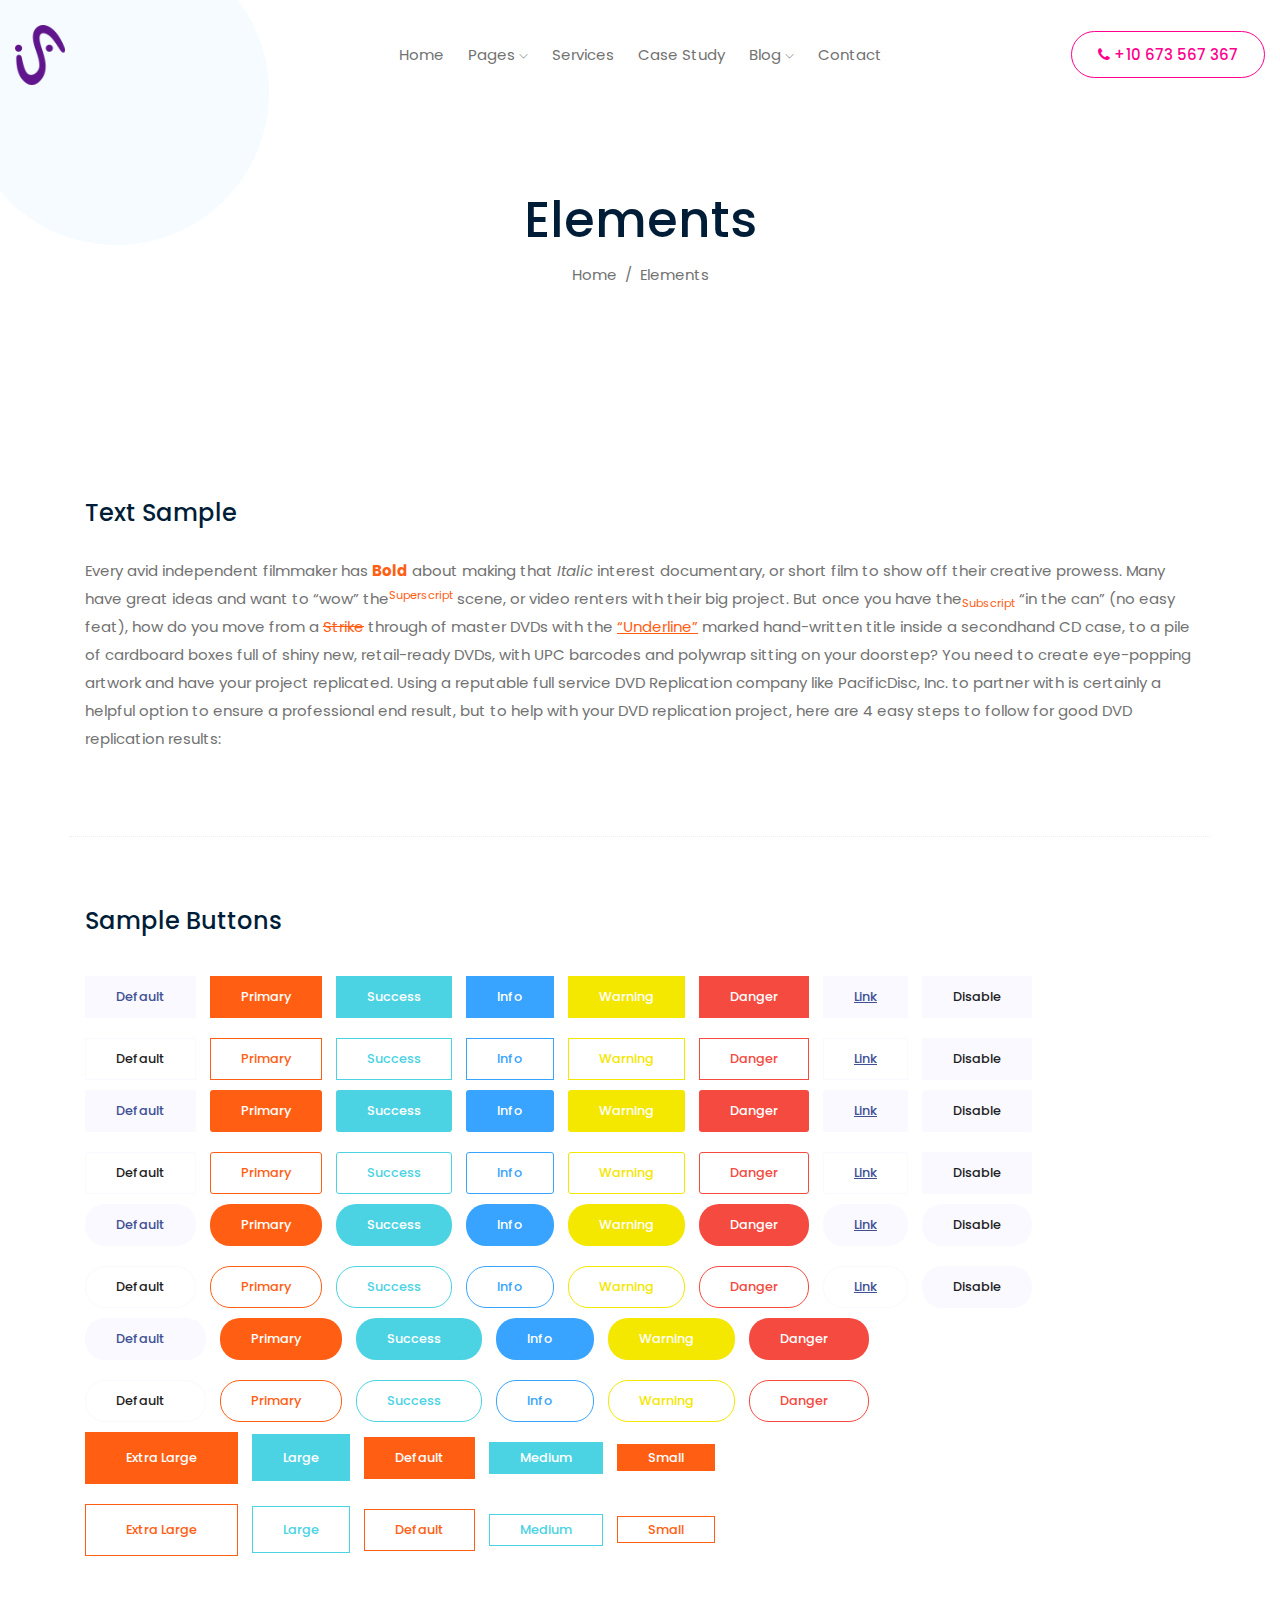
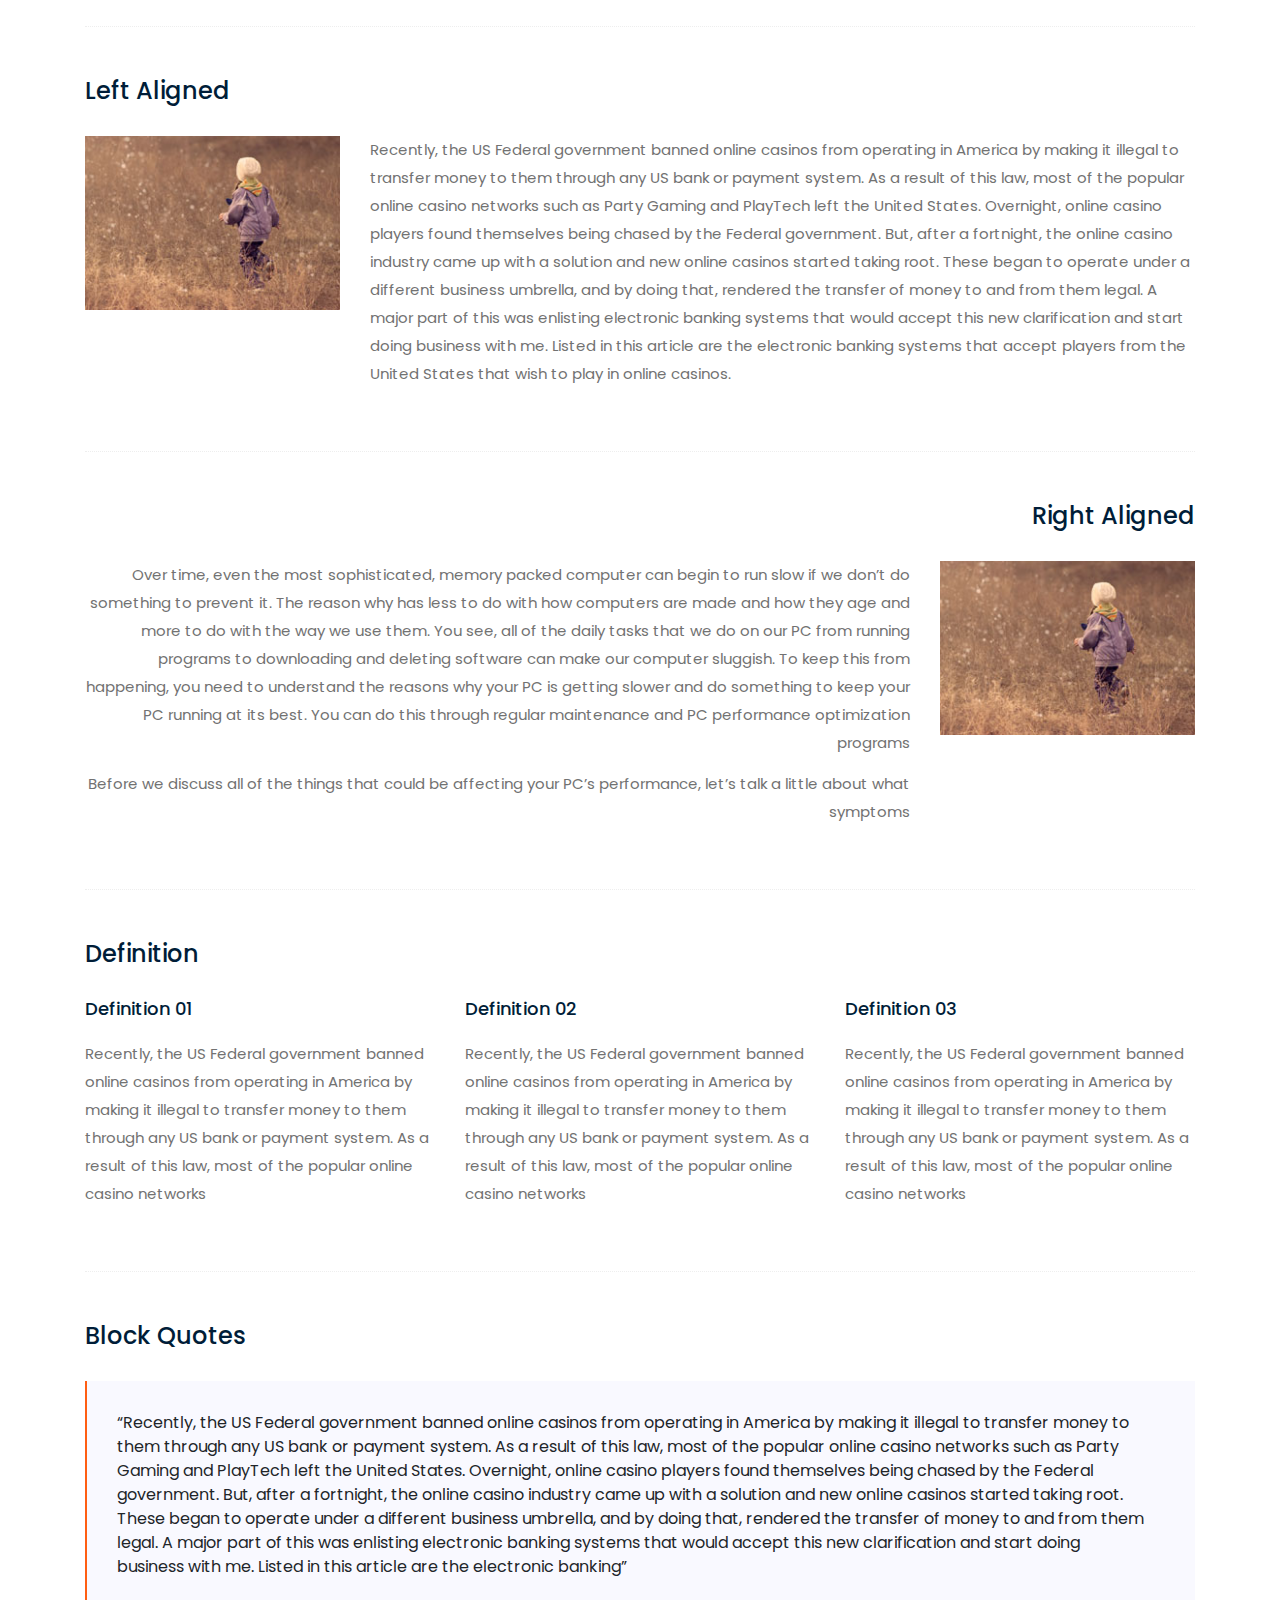
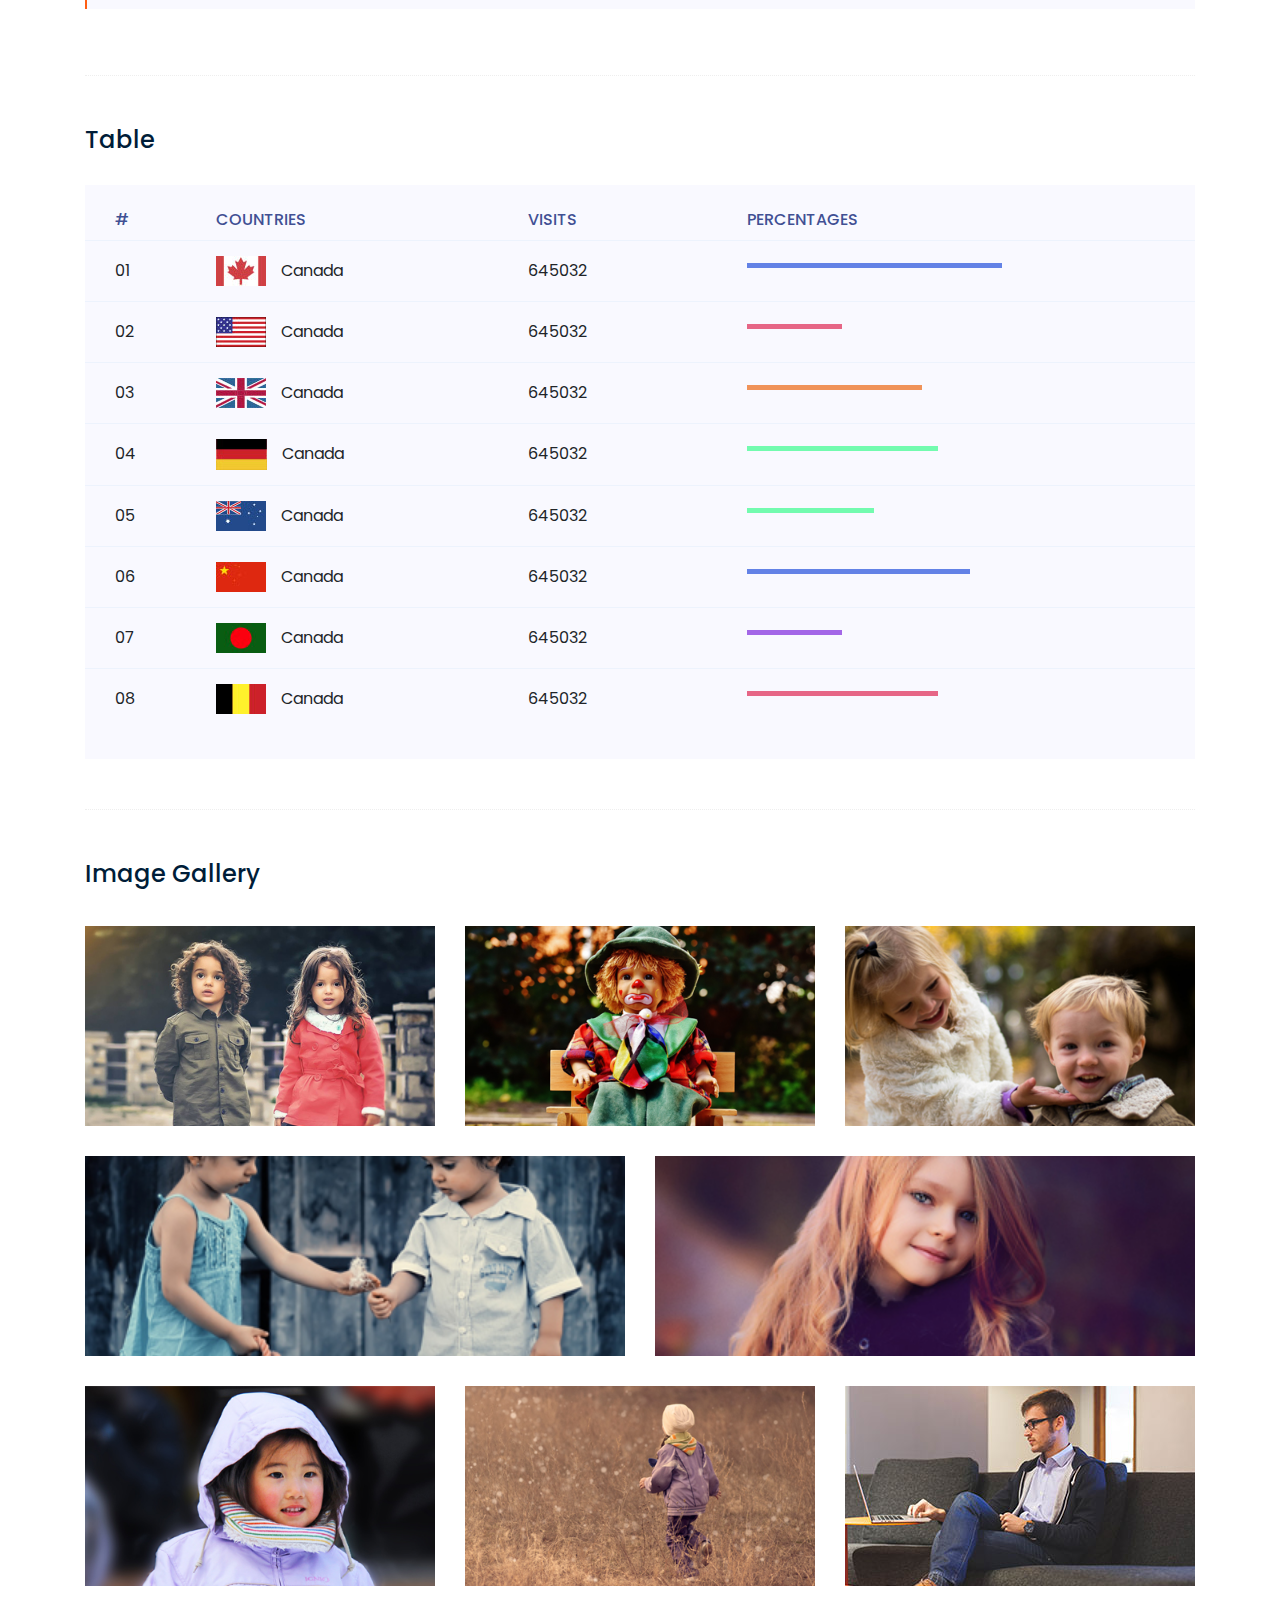
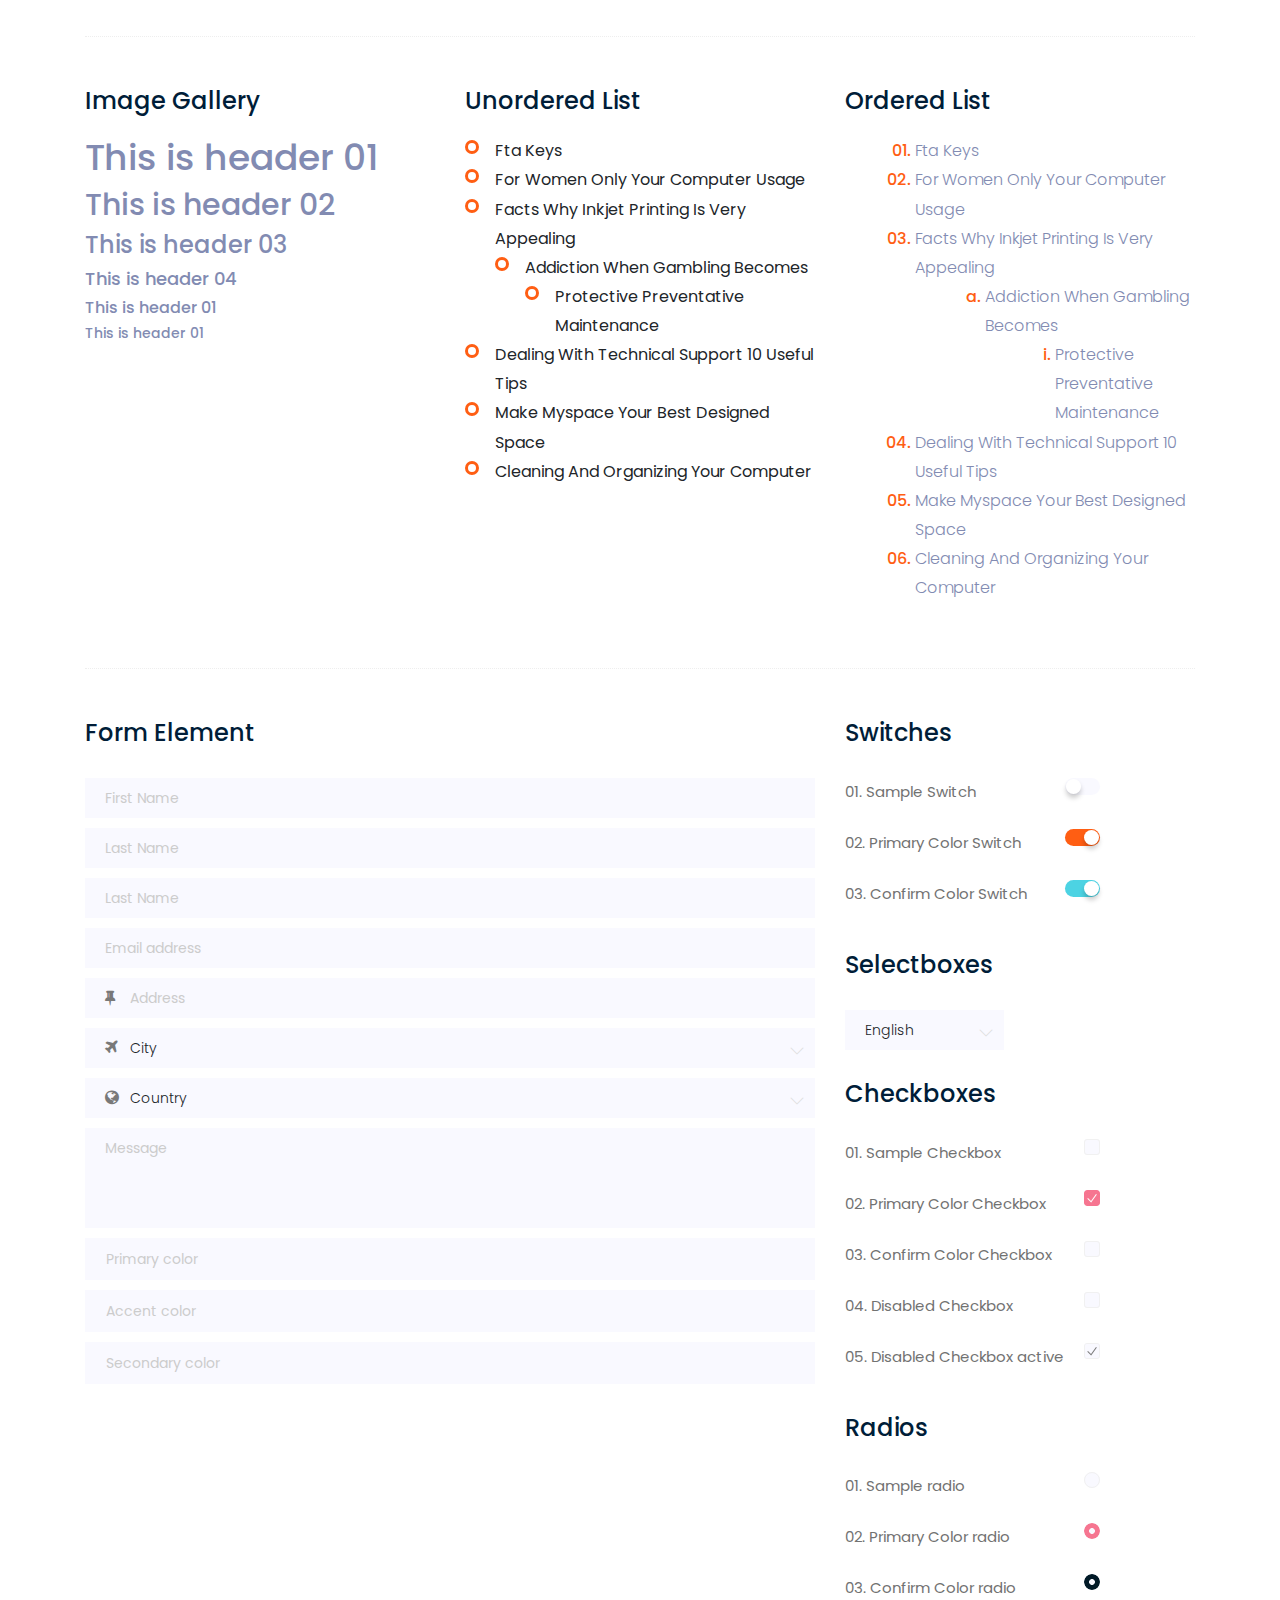
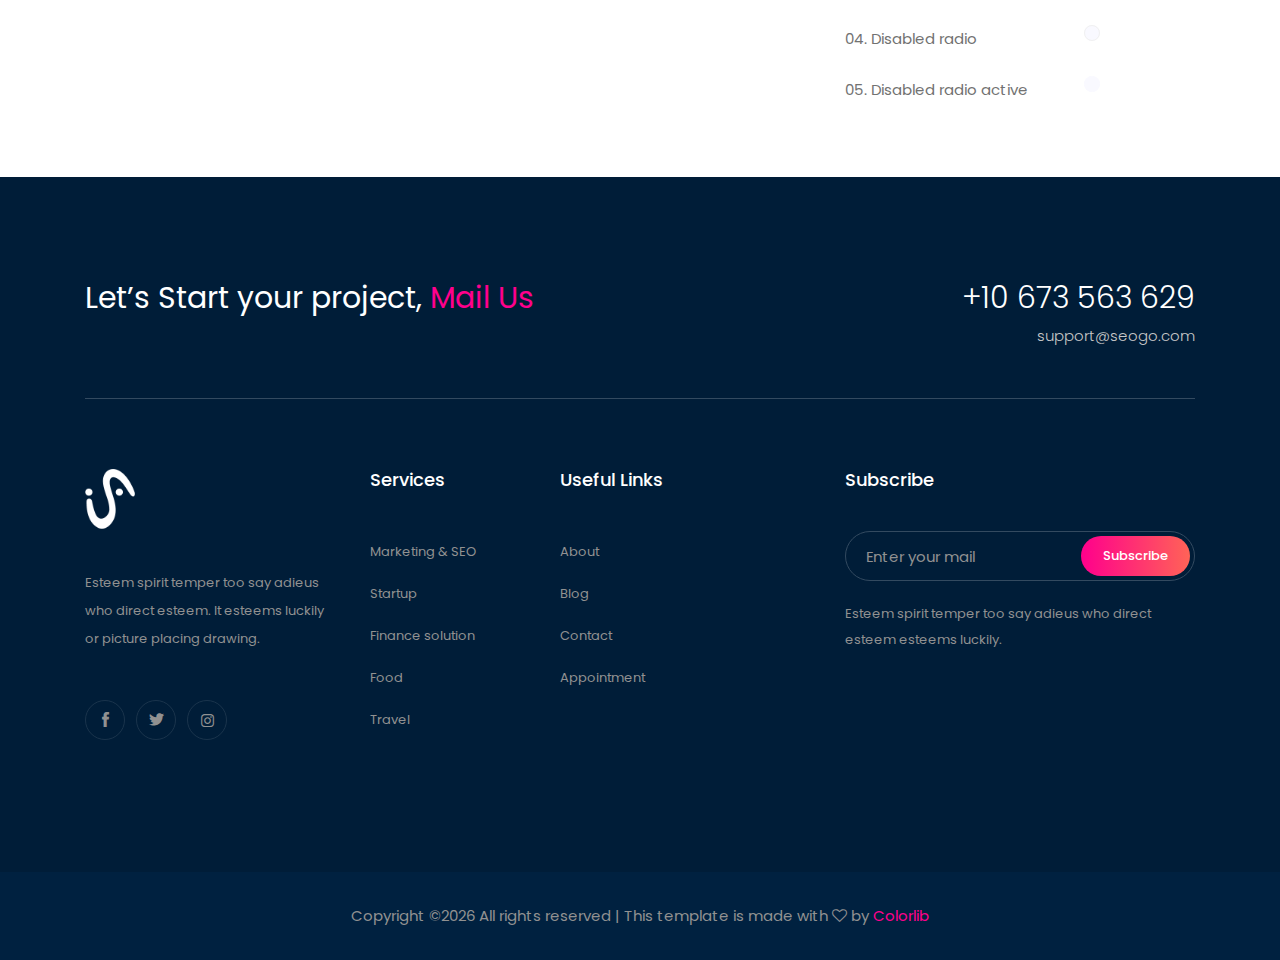
==== commit 884e53d3: "change everythings :)" ====
--- a/elements.html
+++ b/elements.html
@@ -4,111 +4,111 @@
 <head>
 	<meta charset="utf-8">
 	<meta http-equiv="x-ua-compatible" content="ie=edge">
-	<title>SEO HTML-5 Template </title>
+	<title>SEOGO</title>
 	<meta name="description" content="">
 	<meta name="viewport" content="width=device-width, initial-scale=1">
 
 	<!-- <link rel="manifest" href="site.webmanifest"> -->
-	<link rel="shortcut icon" type="image/x-icon" href="assets/img/favicon.ico">
 	<!-- Place favicon.ico in the root directory -->
 
+	<!-- CSS here -->
+	<link rel="stylesheet" href="css/bootstrap.min.css">
+	<link rel="stylesheet" href="css/owl.carousel.min.css">
+	<link rel="stylesheet" href="css/magnific-popup.css">
+	<link rel="stylesheet" href="css/font-awesome.min.css">
+	<link rel="stylesheet" href="css/themify-icons.css">
+	<link rel="stylesheet" href="css/nice-select.css">
+	<link rel="stylesheet" href="css/flaticon.css">
+	<link rel="stylesheet" href="css/gijgo.css">
+	<link rel="stylesheet" href="css/animate.min.css">
+	<link rel="stylesheet" href="css/slicknav.css">
+	<link rel="stylesheet" href="css/style.css">
+	<!-- <link rel="stylesheet" href="css/responsive.css"> -->
+</head>
+
+<body>
+	<!--[if lte IE 9]>
+            <p class="browserupgrade">You are using an <strong>outdated</strong> browser. Please <a href="https://browsehappy.com/">upgrade your browser</a> to improve your experience and security.</p>
+        <![endif]-->
+
+    <!-- header-start -->
+    <header>
+			<div class="header-area ">
+				<div id="sticky-header" class="main-header-area">
+					<div class="container-fluid">
+						<div class="row align-items-center">
+							<div class="col-xl-3 col-lg-2">
+								<div class="logo">
+									<a href="index.html">
+										<img src="img/logo.png" alt="">
+									</a>
+								</div>
+							</div>
+							<div class="col-xl-6 col-lg-7">
+								<div class="main-menu  d-none d-lg-block">
+									<nav>
+										<ul id="navigation">
+											<li><a href="index.html">home</a></li>
+											<li><a href="#">pages <i class="ti-angle-down"></i></a>
+												<ul class="submenu">
+													<li><a href="Case_details.html">Case  details</a></li>
+													<li><a href="about.html">about</a></li>
+													<li><a href="elements.html">elements</a></li>
+												</ul>
+											</li>
+											<li><a href="services.html">Services</a></li>
+											<li><a href="Case_Study.html">Case Study</a></li>
+											<li><a href="#">blog <i class="ti-angle-down"></i></a>
+												<ul class="submenu">
+													<li><a href="blog.html">blog</a></li>
+													<li><a href="single-blog.html">single-blog</a></li>
+												</ul>
+											</li>
+											<li><a href="contact.html">Contact</a></li>
+										</ul>
+									</nav>
+								</div>
+							</div>
+							<div class="col-xl-3 col-lg-3 d-none d-lg-block">
+								<div class="Appointment">
+									<div class="book_btn d-none d-lg-block">
+										<a  href="#"> <i class="fa fa-phone"></i> +10 673 567 367</a>
+									</div>
+								</div>
+							</div>
+							<div class="col-12">
+								<div class="mobile_menu d-block d-lg-none"></div>
+							</div>
+						</div>
 	
- <!-- CSS here -->
-   <link rel="stylesheet" href="assets/css/bootstrap.min.css">
-   <link rel="stylesheet" href="assets/css/owl.carousel.min.css">
-   <link rel="stylesheet" href="assets/css/slicknav.css">
-   <link rel="stylesheet" href="assets/css/animate.min.css">
-   <link rel="stylesheet" href="assets/css/magnific-popup.css">
-   <link rel="stylesheet" href="assets/css/fontawesome-all.min.css">
-   <link rel="stylesheet" href="assets/css/themify-icons.css">
-   <link rel="stylesheet" href="assets/css/slick.css">
-   <link rel="stylesheet" href="assets/css/nice-select.css">
-   <link rel="stylesheet" href="assets/css/style.css">
-   <link rel="stylesheet" href="assets/css/responsive.css">
-</head>
-
-<body>
+					</div>
+				</div>
+			</div>
+		</header>
+		<!-- header-end -->
 	
-    <!-- Preloader Start -->
-    <div id="preloader-active">
-        <div class="preloader d-flex align-items-center justify-content-center">
-            <div class="preloader-inner position-relative">
-                <div class="preloader-circle"></div>
-                <div class="preloader-img pere-text">
-                    <img src="assets/img/logo/logo.png" alt="">
-                </div>
-            </div>
-        </div>
-    </div>
-    <!-- Preloader Start -->
-	
-    <header>
-        <!-- Header Start -->
-       <div class="header-area header-transparrent ">
-            <div class="main-header header-sticky">
-                <div class="container">
-                    <div class="row align-items-center">
-                        <!-- Logo -->
-                        <div class="col-xl-2 col-lg-2 col-md-1">
-                            <div class="logo">
-                                <a href="index.html"><img src="assets/img/logo/logo.png" alt=""></a>
-                            </div>
-                        </div>
-                        <div class="col-xl-8 col-lg-8 col-md-8">
-                            <!-- Main-menu -->
-                            <div class="main-menu f-right d-none d-lg-block">
-                                <nav> 
-                                    <ul id="navigation">    
-                                        <li><a href="index.html"> Home</a></li>
-                                        <li><a href="about.html">About Us</a></li>
-                                        <li><a href="services.html">Services</a></li>
-                                        <li><a href="contact.html">Contact</a></li>
-                                        <li><a href="blog.html">Blog</a>
-                                            <ul class="submenu">
-                                                <li><a href="blog.html">Blog</a></li>
-                                                <li><a href="single-blog.html">Blog Details</a></li>
-                                            </ul>
-                                        </li>
-                                        <li><a href="#">Pages</a>
-                                            <ul class="submenu">
-                                                <li><a href="elements.html">Element</a></li>
-                                            </ul>
-                                        </li>
-                                    </ul>
-                                </nav>
-                            </div>
-                        </div>             
-                        <div class="col-xl-2 col-lg-2 col-md-3">
-                            <div class="header-right-btn f-right d-none d-lg-block">
-                                <a href="#" class="btn header-btn">Contact Us</a>
-                            </div>
-                        </div>
-                        <!-- Mobile Menu -->
-                        <div class="col-12">
-                            <div class="mobile_menu d-block d-lg-none"></div>
-                        </div>
-                    </div>
-                </div>
-            </div>
-       </div>
-        <!-- Header End -->
-	</header>
-	
-	<!-- Slider Area Start-->
-	<div class="services-area">
-		<div class="container">
-			<!-- Section-tittle -->
-			<div class="row d-flex justify-content-center">
-				<div class="col-lg-8">
-					<div class="section-tittle text-center mb-80">
-						<span>Element</span>
-						<h2>Ouer Element​</h2>
+    <!-- bradcam_area  -->
+    <div class="bradcam_area">
+			<div class="bradcam_shap">
+				<img src="img/ilstrator/bradcam_ils.png" alt="">
+			</div>
+			<div class="container">
+				<div class="row">
+					<div class="col-xl-12">
+						<div class="bradcam_text text-center">
+							<h3>Elements</h3>
+							<nav class="brad_cam_lists">
+								<ul class="breadcrumb">
+									<li class="breadcrumb-item"><a href="index.html">Home</a></li>
+									<li class="breadcrumb-item active" aria-current="page">Elements</li>
+								  </ul>
+							</nav>
+						</div>
 					</div>
 				</div>
 			</div>
 		</div>
-	</div>
-	<!-- Slider Area End-->
+		<!-- /bradcam_area  -->
 
 	<!-- Start Sample Area -->
 	<section class="sample-text-area">
@@ -249,7 +249,7 @@
 				<h3 class="mb-30">Left Aligned</h3>
 				<div class="row">
 					<div class="col-md-3">
-						<img src="assets/img/elements/d.jpg" alt="" class="img-fluid">
+						<img src="img/elements/d.jpg" alt="" class="img-fluid">
 					</div>
 					<div class="col-md-9 mt-sm-20">
 						<p>Recently, the US Federal government banned online casinos from operating in America by making
@@ -292,7 +292,7 @@
 							talk a little about what symptoms</p>
 					</div>
 					<div class="col-md-3">
-						<img src="assets/img/elements/d.jpg" alt="" class="img-fluid">
+						<img src="img/elements/d.jpg" alt="" class="img-fluid">
 					</div>
 				</div>
 			</div>
@@ -367,7 +367,7 @@
 						</div>
 						<div class="table-row">
 							<div class="serial">01</div>
-							<div class="country"> <img src="assets/img/elements/f1.jpg" alt="flag">Canada</div>
+							<div class="country"> <img src="img/elements/f1.jpg" alt="flag">Canada</div>
 							<div class="visit">645032</div>
 							<div class="percentage">
 								<div class="progress">
@@ -378,7 +378,7 @@
 						</div>
 						<div class="table-row">
 							<div class="serial">02</div>
-							<div class="country"> <img src="assets/img/elements/f2.jpg" alt="flag">Canada</div>
+							<div class="country"> <img src="img/elements/f2.jpg" alt="flag">Canada</div>
 							<div class="visit">645032</div>
 							<div class="percentage">
 								<div class="progress">
@@ -389,7 +389,7 @@
 						</div>
 						<div class="table-row">
 							<div class="serial">03</div>
-							<div class="country"> <img src="assets/img/elements/f3.jpg" alt="flag">Canada</div>
+							<div class="country"> <img src="img/elements/f3.jpg" alt="flag">Canada</div>
 							<div class="visit">645032</div>
 							<div class="percentage">
 								<div class="progress">
@@ -400,7 +400,7 @@
 						</div>
 						<div class="table-row">
 							<div class="serial">04</div>
-							<div class="country"> <img src="assets/img/elements/f4.jpg" alt="flag">Canada</div>
+							<div class="country"> <img src="img/elements/f4.jpg" alt="flag">Canada</div>
 							<div class="visit">645032</div>
 							<div class="percentage">
 								<div class="progress">
@@ -411,7 +411,7 @@
 						</div>
 						<div class="table-row">
 							<div class="serial">05</div>
-							<div class="country"> <img src="assets/img/elements/f5.jpg" alt="flag">Canada</div>
+							<div class="country"> <img src="img/elements/f5.jpg" alt="flag">Canada</div>
 							<div class="visit">645032</div>
 							<div class="percentage">
 								<div class="progress">
@@ -422,7 +422,7 @@
 						</div>
 						<div class="table-row">
 							<div class="serial">06</div>
-							<div class="country"> <img src="assets/img/elements/f6.jpg" alt="flag">Canada</div>
+							<div class="country"> <img src="img/elements/f6.jpg" alt="flag">Canada</div>
 							<div class="visit">645032</div>
 							<div class="percentage">
 								<div class="progress">
@@ -433,7 +433,7 @@
 						</div>
 						<div class="table-row">
 							<div class="serial">07</div>
-							<div class="country"> <img src="assets/img/elements/f7.jpg" alt="flag">Canada</div>
+							<div class="country"> <img src="img/elements/f7.jpg" alt="flag">Canada</div>
 							<div class="visit">645032</div>
 							<div class="percentage">
 								<div class="progress">
@@ -444,7 +444,7 @@
 						</div>
 						<div class="table-row">
 							<div class="serial">08</div>
-							<div class="country"> <img src="assets/img/elements/f8.jpg" alt="flag">Canada</div>
+							<div class="country"> <img src="img/elements/f8.jpg" alt="flag">Canada</div>
 							<div class="visit">645032</div>
 							<div class="percentage">
 								<div class="progress">
@@ -460,43 +460,43 @@
 				<h3>Image Gallery</h3>
 				<div class="row gallery-item">
 					<div class="col-md-4">
-						<a href="assets/img/elements/g1.jpg" class="img-pop-up">
-							<div class="single-gallery-image" style="background: url(assets/img/elements/g1.jpg);"></div>
+						<a href="img/elements/g1.jpg" class="img-pop-up">
+							<div class="single-gallery-image" style="background: url(img/elements/g1.jpg);"></div>
 						</a>
 					</div>
 					<div class="col-md-4">
-						<a href="assets/img/elements/g2.jpg" class="img-pop-up">
-							<div class="single-gallery-image" style="background: url(assets/img/elements/g2.jpg);"></div>
+						<a href="img/elements/g2.jpg" class="img-pop-up">
+							<div class="single-gallery-image" style="background: url(img/elements/g2.jpg);"></div>
 						</a>
 					</div>
 					<div class="col-md-4">
-						<a href="assets/img/elements/g3.jpg" class="img-pop-up">
-							<div class="single-gallery-image" style="background: url(assets/img/elements/g3.jpg);"></div>
+						<a href="img/elements/g3.jpg" class="img-pop-up">
+							<div class="single-gallery-image" style="background: url(img/elements/g3.jpg);"></div>
 						</a>
 					</div>
 					<div class="col-md-6">
-						<a href="assets/img/elements/g4.jpg" class="img-pop-up">
-							<div class="single-gallery-image" style="background: url(assets/img/elements/g4.jpg);"></div>
+						<a href="img/elements/g4.jpg" class="img-pop-up">
+							<div class="single-gallery-image" style="background: url(img/elements/g4.jpg);"></div>
 						</a>
 					</div>
 					<div class="col-md-6">
-						<a href="assets/img/elements/g5.jpg" class="img-pop-up">
-							<div class="single-gallery-image" style="background: url(assets/img/elements/g5.jpg);"></div>
+						<a href="img/elements/g5.jpg" class="img-pop-up">
+							<div class="single-gallery-image" style="background: url(img/elements/g5.jpg);"></div>
 						</a>
 					</div>
 					<div class="col-md-4">
-						<a href="assets/img/elements/g6.jpg" class="img-pop-up">
-							<div class="single-gallery-image" style="background: url(assets/img/elements/g6.jpg);"></div>
+						<a href="img/elements/g6.jpg" class="img-pop-up">
+							<div class="single-gallery-image" style="background: url(img/elements/g6.jpg);"></div>
 						</a>
 					</div>
 					<div class="col-md-4">
-						<a href="assets/img/elements/g7.jpg" class="img-pop-up">
-							<div class="single-gallery-image" style="background: url(assets/img/elements/g7.jpg);"></div>
+						<a href="img/elements/g7.jpg" class="img-pop-up">
+							<div class="single-gallery-image" style="background: url(img/elements/g7.jpg);"></div>
 						</a>
 					</div>
 					<div class="col-md-4">
-						<a href="assets/img/elements/g8.jpg" class="img-pop-up">
-							<div class="single-gallery-image" style="background: url(assets/img/elements/g8.jpg);"></div>
+						<a href="img/elements/g8.jpg" class="img-pop-up">
+							<div class="single-gallery-image" style="background: url(img/elements/g8.jpg);"></div>
 						</a>
 					</div>
 				</div>
@@ -760,138 +760,148 @@
 		</div>
 	</div>
 	<!-- End Align Area -->
-	
-	<footer>
-
-		<!-- Footer Start-->
-	   <div class="footer-main" data-background="assets/img/shape/footer_bg.png">
-		 <div class="footer-area footer-padding">
-			 <div class="container">
-				 <div class="row d-flex justify-content-between">
-					 <div class="col-lg-3 col-md-4 col-sm-8">
-						<div class="single-footer-caption mb-50">
-						  <div class="single-footer-caption mb-30">
-							   <!-- logo -->
-							  <div class="footer-logo">
-								  <a href="index.html"><img src="assets/img/logo/logo2_footer.png" alt=""></a>
-							  </div>
-							  <div class="footer-tittle">
-								  <div class="footer-pera">
-									  <p class="info1">221B Baker Street, P.O Box 353 Park <br> Road, USA - 215431</p>
-									  <p class="info2">info@yourdomain.com</p>
-								 </div>
-							  </div>
-							  <div class="footer-social">
-								 <a href="#"><i class="fab fa-facebook-f"></i></a>
-								 <a href="#"><i class="fab fa-twitter"></i></a>
-								 <a href="#"><i class="fas fa-globe"></i></a>
-								 <a href="#"><i class="fab fa-behance"></i></a>
-							 </div>
-						  </div>
-						</div>
-					 </div>
-					 <div class="col-lg-2 col-md-4 col-sm-5">
-						 <div class="single-footer-caption mb-50">
-							 <div class="footer-tittle">
-								 <h4>Quick Links</h4>
-								 <ul>
-									 <li><a href="about.html">About</a></li>
-									 <li><a href="about.html">Features</a></li>
-									 <li><a href="single-blog.html">Pricing</a></li>
-									 <li><a href="blog.html">Blog</a></li>
-									 <li><a href="contact.html">Contact</a></li>
-								 </ul>
-							 </div>
-						 </div>
-					 </div>
-					 <div class="col-lg-2 col-md-4 col-sm-7">
-						 <div class="single-footer-caption mb-50">
-							 <div class="footer-tittle">
-								 <h4>Support</h4>
-								 <ul>
-									 <li><a href="#">Privacy Policy</a></li>
-									 <li><a href="#">Terms & Conditions</a></li>
-									 <li><a href="#"> Sitemap</a></li>
-									 <li><a href="#">FAQs</a></li>
-									 <li><a href="#">Report a bugb</a></li>
-								 </ul>
-							 </div>
-						 </div>
-					 </div>
-					 <div class="col-lg-3 col-md-4 col-sm-5">
-						 <div class="single-footer-caption mb-50">
-							 <div class="footer-tittle">
-								 <h4>Core Features</h4>
-								 <ul>
-								  <li><a href="#">Email Marketing</a></li>
-								  <li><a href="#"> Offline SEO</a></li>
-								  <li><a href="#">Social Media Marketing</a></li>
-								  <li><a href="#">Lead Generation</a></li>
-								  <li><a href="#"> 24/7 Support</a></li>
-							  </ul>
-							 </div>
-						 </div>
-					 </div>
-				 </div>
-			 </div>
-		 </div>
-		 <!-- footer-bottom aera -->
-		 <div class="footer-bottom-area footer-bg">
-			 <div class="container">
-				 <div class="footer-border">
-					  <div class="row d-flex align-items-center">
-						  <div class="col-xl-12 ">
-							  <div class="footer-copy-right text-center">
-								  <p><!-- Link back to Colorlib can't be removed. Template is licensed under CC BY 3.0. -->
-  Copyright &copy;<script>document.write(new Date().getFullYear());</script> All rights reserved | This template is made with <i class="ti-heart" aria-hidden="true"></i> by <a href="https://colorlib.com" target="_blank">Colorlib</a>
-  <!-- Link back to Colorlib can't be removed. Template is licensed under CC BY 3.0. --></p>
-							  </div>
-						  </div>
-					  </div>
-				 </div>
-			 </div>
-		 </div>
-	   </div>
-		<!-- Footer End-->
- 
-	</footer>
-
-<!-- JS here -->
-	
-		<!-- All JS Custom Plugins Link Here here -->
-        <script src="./assets/js/vendor/modernizr-3.5.0.min.js"></script>
-		
-		<!-- Jquery, Popper, Bootstrap -->
-		<script src="./assets/js/vendor/jquery-1.12.4.min.js"></script>
-        <script src="./assets/js/popper.min.js"></script>
-        <script src="./assets/js/bootstrap.min.js"></script>
-	    <!-- Jquery Mobile Menu -->
-        <script src="./assets/js/jquery.slicknav.min.js"></script>
-
-		<!-- Jquery Slick , Owl-Carousel Plugins -->
-        <script src="./assets/js/owl.carousel.min.js"></script>
-		<script src="./assets/js/slick.min.js"></script>
-		
-		<!-- One Page, Animated-HeadLin -->
-        <script src="./assets/js/wow.min.js"></script>
-		<script src="./assets/js/animated.headline.js"></script>
-		<script src="./assets/js/jquery.magnific-popup.js"></script>
-		
-		<!-- Scrollup, nice-select, sticky -->
-        <script src="./assets/js/jquery.scrollUp.min.js"></script>
-        <script src="./assets/js/jquery.nice-select.min.js"></script>
-		<script src="./assets/js/jquery.sticky.js"></script>
-        
-        <!-- contact js -->
-        <script src="./assets/js/contact.js"></script>
-        <script src="./assets/js/jquery.form.js"></script>
-        <script src="./assets/js/jquery.validate.min.js"></script>
-        <script src="./assets/js/mail-script.js"></script>
-        <script src="./assets/js/jquery.ajaxchimp.min.js"></script>
-        
-		<!-- Jquery Plugins, main Jquery -->	
-        <script src="./assets/js/plugins.js"></script>
-        <script src="./assets/js/main.js"></script>
-        
+
+    <!-- footer start -->
+    <footer class="footer">
+            <div class=" container">
+                <div class="pro_border">
+                        <div class="row">
+                                <div class="col-xl-6 col-md-6">
+                                    <div class="lets_projects">
+                                        <h3>Let’s Start your project, <a href="#">Mail Us</a> </h3>
+                                    </div>
+                                </div>
+                                <div class="col-xl-6 col-md-6">
+                                    <div class="phone_number">
+                                        <h3>+10 673 563 629</h3>
+                                        <a href="#">support@seogo.com</a>
+                                    </div>
+                                </div>
+                            </div>
+                </div>
+            </div>
+            <div class="footer_top">
+                <div class="container">
+                    <div class="row">
+                        <div class="col-xl-3 col-md-6 col-lg-3">
+                            <div class="footer_widget">
+                                <div class="footer_logo">
+                                    <a href="#">
+                                        <img src="img/footer_logo.png" alt="">
+                                    </a>
+                                </div>
+                                <p>
+                                        Esteem spirit temper too say adieus who direct esteem. It esteems luckily or picture placing drawing.
+                                </p>
+                                <div class="socail_links">
+                                    <ul>
+                                        <li>
+                                            <a href="#">
+                                                <i class="ti-facebook"></i>
+                                            </a>
+                                        </li>
+                                        <li>
+                                            <a href="#">
+                                                <i class="ti-twitter-alt"></i>
+                                            </a>
+                                        </li>
+                                        <li>
+                                            <a href="#">
+                                                <i class="fa fa-instagram"></i>
+                                            </a>
+                                        </li>
+                                    </ul>
+                                </div>
+    
+                            </div>
+                        </div>
+                        <div class="col-xl-2 col-md-6 col-lg-3">
+                            <div class="footer_widget">
+                                <h3 class="footer_title">
+                                        Services
+                                </h3>
+                                <ul>
+                                    <li><a href="#">Marketing &amp; SEO</a></li>
+                                    <li><a href="#"> Startup</a></li>
+                                    <li><a href="#">Finance solution</a></li>
+                                    <li><a href="#">Food</a></li>
+                                    <li><a href="#">Travel</a></li>
+                                </ul>
+    
+                            </div>
+                        </div>
+                        <div class="col-xl-2 col-md-6 col-lg-2">
+                            <div class="footer_widget">
+                                <h3 class="footer_title">
+                                        Useful Links
+                                </h3>
+                                <ul>
+                                    <li><a href="#">About</a></li>
+                                    <li><a href="#">Blog</a></li>
+                                    <li><a href="#"> Contact</a></li>
+                                    <li><a href="#">Appointment</a></li>
+                                </ul>
+                            </div>
+                        </div>
+                        <div class="col-xl-4 offset-xl-1 col-md-6 col-lg-4">
+                                <div class="footer_widget">
+                                        <h3 class="footer_title">
+                                                Subscribe
+                                        </h3>
+                                        <form action="#" class="newsletter_form">
+                                            <input type="text" placeholder="Enter your mail">
+                                            <button type="submit">Subscribe</button>
+                                        </form>
+                                        <p class="newsletter_text">Esteem spirit temper too say adieus who direct esteem esteems luckily.</p>
+                                    </div>
+                        </div>
+                    </div>
+                </div>
+            </div>
+            <div class="copy-right_text">
+                <div class="container">
+                    <div class="footer_border"></div>
+                    <div class="row">
+                        <div class="col-xl-12">
+                            <p class="copy_right text-center">
+                                <!-- Link back to Colorlib can't be removed. Template is licensed under CC BY 3.0. -->
+Copyright &copy;<script>document.write(new Date().getFullYear());</script> All rights reserved | This template is made with <i class="fa fa-heart-o" aria-hidden="true"></i> by <a href="https://colorlib.com" target="_blank">Colorlib</a>
+<!-- Link back to Colorlib can't be removed. Template is licensed under CC BY 3.0. -->
+                            </p>
+                        </div>
+                    </div>
+                </div>
+            </div>
+        </footer>
+    <!--/ footer end  -->
+
+	<!-- JS here -->
+	<script src="js/vendor/modernizr-3.5.0.min.js"></script>
+	<script src="js/vendor/jquery-1.12.4.min.js"></script>
+	<script src="js/popper.min.js"></script>
+	<script src="js/bootstrap.min.js"></script>
+	<script src="js/owl.carousel.min.js"></script>
+	<script src="js/isotope.pkgd.min.js"></script>
+	<script src="js/ajax-form.js"></script>
+	<script src="js/waypoints.min.js"></script>
+	<script src="js/jquery.counterup.min.js"></script>
+	<script src="js/imagesloaded.pkgd.min.js"></script>
+	<script src="js/scrollIt.js"></script>
+	<script src="js/jquery.scrollUp.min.js"></script>
+	<script src="js/wow.min.js"></script>
+	<script src="js/nice-select.min.js"></script>
+	<script src="js/jquery.slicknav.min.js"></script>
+	<script src="js/jquery.magnific-popup.min.js"></script>
+	<script src="js/plugins.js"></script>
+	<script src="js/gijgo.min.js"></script>
+
+	<!--contact js-->
+	<script src="js/contact.js"></script>
+	<script src="js/jquery.ajaxchimp.min.js"></script>
+	<script src="js/jquery.form.js"></script>
+	<script src="js/jquery.validate.min.js"></script>
+	<script src="js/mail-script.js"></script>
+
+	<script src="js/main.js"></script>
 </body>
 </html>--- a/css/themify-icons.css
+++ b/css/themify-icons.css
@@ -0,0 +1,1081 @@
+@font-face {
+	font-family: 'themify';
+	src:url('../fonts/themify.eot?-fvbane');
+	src:url('../fonts/themify.eot?#iefix-fvbane') format('embedded-opentype'),
+		url('../fonts/themify.woff?-fvbane') format('woff'),
+		url('../fonts/themify.ttf?-fvbane') format('truetype'),
+		url('../fonts/themify.svg?-fvbane#themify') format('svg');
+	font-weight: normal;
+	font-style: normal;
+}
+
+[class^="ti-"], [class*=" ti-"] {
+	font-family: 'themify';
+	/* speak: none; */
+	font-style: normal;
+	font-weight: normal;
+	font-variant: normal;
+	text-transform: none;
+	line-height: 1;
+
+	/* Better Font Rendering =========== */
+	-webkit-font-smoothing: antialiased;
+	-moz-osx-font-smoothing: grayscale;
+}
+
+.ti-wand:before {
+	content: "\e600";
+}
+.ti-volume:before {
+	content: "\e601";
+}
+.ti-user:before {
+	content: "\e602";
+}
+.ti-unlock:before {
+	content: "\e603";
+}
+.ti-unlink:before {
+	content: "\e604";
+}
+.ti-trash:before {
+	content: "\e605";
+}
+.ti-thought:before {
+	content: "\e606";
+}
+.ti-target:before {
+	content: "\e607";
+}
+.ti-tag:before {
+	content: "\e608";
+}
+.ti-tablet:before {
+	content: "\e609";
+}
+.ti-star:before {
+	content: "\e60a";
+}
+.ti-spray:before {
+	content: "\e60b";
+}
+.ti-signal:before {
+	content: "\e60c";
+}
+.ti-shopping-cart:before {
+	content: "\e60d";
+}
+.ti-shopping-cart-full:before {
+	content: "\e60e";
+}
+.ti-settings:before {
+	content: "\e60f";
+}
+.ti-search:before {
+	content: "\e610";
+}
+.ti-zoom-in:before {
+	content: "\e611";
+}
+.ti-zoom-out:before {
+	content: "\e612";
+}
+.ti-cut:before {
+	content: "\e613";
+}
+.ti-ruler:before {
+	content: "\e614";
+}
+.ti-ruler-pencil:before {
+	content: "\e615";
+}
+.ti-ruler-alt:before {
+	content: "\e616";
+}
+.ti-bookmark:before {
+	content: "\e617";
+}
+.ti-bookmark-alt:before {
+	content: "\e618";
+}
+.ti-reload:before {
+	content: "\e619";
+}
+.ti-plus:before {
+	content: "\e61a";
+}
+.ti-pin:before {
+	content: "\e61b";
+}
+.ti-pencil:before {
+	content: "\e61c";
+}
+.ti-pencil-alt:before {
+	content: "\e61d";
+}
+.ti-paint-roller:before {
+	content: "\e61e";
+}
+.ti-paint-bucket:before {
+	content: "\e61f";
+}
+.ti-na:before {
+	content: "\e620";
+}
+.ti-mobile:before {
+	content: "\e621";
+}
+.ti-minus:before {
+	content: "\e622";
+}
+.ti-medall:before {
+	content: "\e623";
+}
+.ti-medall-alt:before {
+	content: "\e624";
+}
+.ti-marker:before {
+	content: "\e625";
+}
+.ti-marker-alt:before {
+	content: "\e626";
+}
+.ti-arrow-up:before {
+	content: "\e627";
+}
+.ti-arrow-right:before {
+	content: "\e628";
+}
+.ti-arrow-left:before {
+	content: "\e629";
+}
+.ti-arrow-down:before {
+	content: "\e62a";
+}
+.ti-lock:before {
+	content: "\e62b";
+}
+.ti-location-arrow:before {
+	content: "\e62c";
+}
+.ti-link:before {
+	content: "\e62d";
+}
+.ti-layout:before {
+	content: "\e62e";
+}
+.ti-layers:before {
+	content: "\e62f";
+}
+.ti-layers-alt:before {
+	content: "\e630";
+}
+.ti-key:before {
+	content: "\e631";
+}
+.ti-import:before {
+	content: "\e632";
+}
+.ti-image:before {
+	content: "\e633";
+}
+.ti-heart:before {
+	content: "\e634";
+}
+.ti-heart-broken:before {
+	content: "\e635";
+}
+.ti-hand-stop:before {
+	content: "\e636";
+}
+.ti-hand-open:before {
+	content: "\e637";
+}
+.ti-hand-drag:before {
+	content: "\e638";
+}
+.ti-folder:before {
+	content: "\e639";
+}
+.ti-flag:before {
+	content: "\e63a";
+}
+.ti-flag-alt:before {
+	content: "\e63b";
+}
+.ti-flag-alt-2:before {
+	content: "\e63c";
+}
+.ti-eye:before {
+	content: "\e63d";
+}
+.ti-export:before {
+	content: "\e63e";
+}
+.ti-exchange-vertical:before {
+	content: "\e63f";
+}
+.ti-desktop:before {
+	content: "\e640";
+}
+.ti-cup:before {
+	content: "\e641";
+}
+.ti-crown:before {
+	content: "\e642";
+}
+.ti-comments:before {
+	content: "\e643";
+}
+.ti-comment:before {
+	content: "\e644";
+}
+.ti-comment-alt:before {
+	content: "\e645";
+}
+.ti-close:before {
+	content: "\e646";
+}
+.ti-clip:before {
+	content: "\e647";
+}
+.ti-angle-up:before {
+	content: "\e648";
+}
+.ti-angle-right:before {
+	content: "\e649";
+}
+.ti-angle-left:before {
+	content: "\e64a";
+}
+.ti-angle-down:before {
+	content: "\e64b";
+}
+.ti-check:before {
+	content: "\e64c";
+}
+.ti-check-box:before {
+	content: "\e64d";
+}
+.ti-camera:before {
+	content: "\e64e";
+}
+.ti-announcement:before {
+	content: "\e64f";
+}
+.ti-brush:before {
+	content: "\e650";
+}
+.ti-briefcase:before {
+	content: "\e651";
+}
+.ti-bolt:before {
+	content: "\e652";
+}
+.ti-bolt-alt:before {
+	content: "\e653";
+}
+.ti-blackboard:before {
+	content: "\e654";
+}
+.ti-bag:before {
+	content: "\e655";
+}
+.ti-move:before {
+	content: "\e656";
+}
+.ti-arrows-vertical:before {
+	content: "\e657";
+}
+.ti-arrows-horizontal:before {
+	content: "\e658";
+}
+.ti-fullscreen:before {
+	content: "\e659";
+}
+.ti-arrow-top-right:before {
+	content: "\e65a";
+}
+.ti-arrow-top-left:before {
+	content: "\e65b";
+}
+.ti-arrow-circle-up:before {
+	content: "\e65c";
+}
+.ti-arrow-circle-right:before {
+	content: "\e65d";
+}
+.ti-arrow-circle-left:before {
+	content: "\e65e";
+}
+.ti-arrow-circle-down:before {
+	content: "\e65f";
+}
+.ti-angle-double-up:before {
+	content: "\e660";
+}
+.ti-angle-double-right:before {
+	content: "\e661";
+}
+.ti-angle-double-left:before {
+	content: "\e662";
+}
+.ti-angle-double-down:before {
+	content: "\e663";
+}
+.ti-zip:before {
+	content: "\e664";
+}
+.ti-world:before {
+	content: "\e665";
+}
+.ti-wheelchair:before {
+	content: "\e666";
+}
+.ti-view-list:before {
+	content: "\e667";
+}
+.ti-view-list-alt:before {
+	content: "\e668";
+}
+.ti-view-grid:before {
+	content: "\e669";
+}
+.ti-uppercase:before {
+	content: "\e66a";
+}
+.ti-upload:before {
+	content: "\e66b";
+}
+.ti-underline:before {
+	content: "\e66c";
+}
+.ti-truck:before {
+	content: "\e66d";
+}
+.ti-timer:before {
+	content: "\e66e";
+}
+.ti-ticket:before {
+	content: "\e66f";
+}
+.ti-thumb-up:before {
+	content: "\e670";
+}
+.ti-thumb-down:before {
+	content: "\e671";
+}
+.ti-text:before {
+	content: "\e672";
+}
+.ti-stats-up:before {
+	content: "\e673";
+}
+.ti-stats-down:before {
+	content: "\e674";
+}
+.ti-split-v:before {
+	content: "\e675";
+}
+.ti-split-h:before {
+	content: "\e676";
+}
+.ti-smallcap:before {
+	content: "\e677";
+}
+.ti-shine:before {
+	content: "\e678";
+}
+.ti-shift-right:before {
+	content: "\e679";
+}
+.ti-shift-left:before {
+	content: "\e67a";
+}
+.ti-shield:before {
+	content: "\e67b";
+}
+.ti-notepad:before {
+	content: "\e67c";
+}
+.ti-server:before {
+	content: "\e67d";
+}
+.ti-quote-right:before {
+	content: "\e67e";
+}
+.ti-quote-left:before {
+	content: "\e67f";
+}
+.ti-pulse:before {
+	content: "\e680";
+}
+.ti-printer:before {
+	content: "\e681";
+}
+.ti-power-off:before {
+	content: "\e682";
+}
+.ti-plug:before {
+	content: "\e683";
+}
+.ti-pie-chart:before {
+	content: "\e684";
+}
+.ti-paragraph:before {
+	content: "\e685";
+}
+.ti-panel:before {
+	content: "\e686";
+}
+.ti-package:before {
+	content: "\e687";
+}
+.ti-music:before {
+	content: "\e688";
+}
+.ti-music-alt:before {
+	content: "\e689";
+}
+.ti-mouse:before {
+	content: "\e68a";
+}
+.ti-mouse-alt:before {
+	content: "\e68b";
+}
+.ti-money:before {
+	content: "\e68c";
+}
+.ti-microphone:before {
+	content: "\e68d";
+}
+.ti-menu:before {
+	content: "\e68e";
+}
+.ti-menu-alt:before {
+	content: "\e68f";
+}
+.ti-map:before {
+	content: "\e690";
+}
+.ti-map-alt:before {
+	content: "\e691";
+}
+.ti-loop:before {
+	content: "\e692";
+}
+.ti-location-pin:before {
+	content: "\e693";
+}
+.ti-list:before {
+	content: "\e694";
+}
+.ti-light-bulb:before {
+	content: "\e695";
+}
+.ti-Italic:before {
+	content: "\e696";
+}
+.ti-info:before {
+	content: "\e697";
+}
+.ti-infinite:before {
+	content: "\e698";
+}
+.ti-id-badge:before {
+	content: "\e699";
+}
+.ti-hummer:before {
+	content: "\e69a";
+}
+.ti-home:before {
+	content: "\e69b";
+}
+.ti-help:before {
+	content: "\e69c";
+}
+.ti-headphone:before {
+	content: "\e69d";
+}
+.ti-harddrives:before {
+	content: "\e69e";
+}
+.ti-harddrive:before {
+	content: "\e69f";
+}
+.ti-gift:before {
+	content: "\e6a0";
+}
+.ti-game:before {
+	content: "\e6a1";
+}
+.ti-filter:before {
+	content: "\e6a2";
+}
+.ti-files:before {
+	content: "\e6a3";
+}
+.ti-file:before {
+	content: "\e6a4";
+}
+.ti-eraser:before {
+	content: "\e6a5";
+}
+.ti-envelope:before {
+	content: "\e6a6";
+}
+.ti-download:before {
+	content: "\e6a7";
+}
+.ti-direction:before {
+	content: "\e6a8";
+}
+.ti-direction-alt:before {
+	content: "\e6a9";
+}
+.ti-dashboard:before {
+	content: "\e6aa";
+}
+.ti-control-stop:before {
+	content: "\e6ab";
+}
+.ti-control-shuffle:before {
+	content: "\e6ac";
+}
+.ti-control-play:before {
+	content: "\e6ad";
+}
+.ti-control-pause:before {
+	content: "\e6ae";
+}
+.ti-control-forward:before {
+	content: "\e6af";
+}
+.ti-control-backward:before {
+	content: "\e6b0";
+}
+.ti-cloud:before {
+	content: "\e6b1";
+}
+.ti-cloud-up:before {
+	content: "\e6b2";
+}
+.ti-cloud-down:before {
+	content: "\e6b3";
+}
+.ti-clipboard:before {
+	content: "\e6b4";
+}
+.ti-car:before {
+	content: "\e6b5";
+}
+.ti-calendar:before {
+	content: "\e6b6";
+}
+.ti-book:before {
+	content: "\e6b7";
+}
+.ti-bell:before {
+	content: "\e6b8";
+}
+.ti-basketball:before {
+	content: "\e6b9";
+}
+.ti-bar-chart:before {
+	content: "\e6ba";
+}
+.ti-bar-chart-alt:before {
+	content: "\e6bb";
+}
+.ti-back-right:before {
+	content: "\e6bc";
+}
+.ti-back-left:before {
+	content: "\e6bd";
+}
+.ti-arrows-corner:before {
+	content: "\e6be";
+}
+.ti-archive:before {
+	content: "\e6bf";
+}
+.ti-anchor:before {
+	content: "\e6c0";
+}
+.ti-align-right:before {
+	content: "\e6c1";
+}
+.ti-align-left:before {
+	content: "\e6c2";
+}
+.ti-align-justify:before {
+	content: "\e6c3";
+}
+.ti-align-center:before {
+	content: "\e6c4";
+}
+.ti-alert:before {
+	content: "\e6c5";
+}
+.ti-alarm-clock:before {
+	content: "\e6c6";
+}
+.ti-agenda:before {
+	content: "\e6c7";
+}
+.ti-write:before {
+	content: "\e6c8";
+}
+.ti-window:before {
+	content: "\e6c9";
+}
+.ti-widgetized:before {
+	content: "\e6ca";
+}
+.ti-widget:before {
+	content: "\e6cb";
+}
+.ti-widget-alt:before {
+	content: "\e6cc";
+}
+.ti-wallet:before {
+	content: "\e6cd";
+}
+.ti-video-clapper:before {
+	content: "\e6ce";
+}
+.ti-video-camera:before {
+	content: "\e6cf";
+}
+.ti-vector:before {
+	content: "\e6d0";
+}
+.ti-themify-logo:before {
+	content: "\e6d1";
+}
+.ti-themify-favicon:before {
+	content: "\e6d2";
+}
+.ti-themify-favicon-alt:before {
+	content: "\e6d3";
+}
+.ti-support:before {
+	content: "\e6d4";
+}
+.ti-stamp:before {
+	content: "\e6d5";
+}
+.ti-split-v-alt:before {
+	content: "\e6d6";
+}
+.ti-slice:before {
+	content: "\e6d7";
+}
+.ti-shortcode:before {
+	content: "\e6d8";
+}
+.ti-shift-right-alt:before {
+	content: "\e6d9";
+}
+.ti-shift-left-alt:before {
+	content: "\e6da";
+}
+.ti-ruler-alt-2:before {
+	content: "\e6db";
+}
+.ti-receipt:before {
+	content: "\e6dc";
+}
+.ti-pin2:before {
+	content: "\e6dd";
+}
+.ti-pin-alt:before {
+	content: "\e6de";
+}
+.ti-pencil-alt2:before {
+	content: "\e6df";
+}
+.ti-palette:before {
+	content: "\e6e0";
+}
+.ti-more:before {
+	content: "\e6e1";
+}
+.ti-more-alt:before {
+	content: "\e6e2";
+}
+.ti-microphone-alt:before {
+	content: "\e6e3";
+}
+.ti-magnet:before {
+	content: "\e6e4";
+}
+.ti-line-double:before {
+	content: "\e6e5";
+}
+.ti-line-dotted:before {
+	content: "\e6e6";
+}
+.ti-line-dashed:before {
+	content: "\e6e7";
+}
+.ti-layout-width-full:before {
+	content: "\e6e8";
+}
+.ti-layout-width-default:before {
+	content: "\e6e9";
+}
+.ti-layout-width-default-alt:before {
+	content: "\e6ea";
+}
+.ti-layout-tab:before {
+	content: "\e6eb";
+}
+.ti-layout-tab-window:before {
+	content: "\e6ec";
+}
+.ti-layout-tab-v:before {
+	content: "\e6ed";
+}
+.ti-layout-tab-min:before {
+	content: "\e6ee";
+}
+.ti-layout-slider:before {
+	content: "\e6ef";
+}
+.ti-layout-slider-alt:before {
+	content: "\e6f0";
+}
+.ti-layout-sidebar-right:before {
+	content: "\e6f1";
+}
+.ti-layout-sidebar-none:before {
+	content: "\e6f2";
+}
+.ti-layout-sidebar-left:before {
+	content: "\e6f3";
+}
+.ti-layout-placeholder:before {
+	content: "\e6f4";
+}
+.ti-layout-menu:before {
+	content: "\e6f5";
+}
+.ti-layout-menu-v:before {
+	content: "\e6f6";
+}
+.ti-layout-menu-separated:before {
+	content: "\e6f7";
+}
+.ti-layout-menu-full:before {
+	content: "\e6f8";
+}
+.ti-layout-media-right-alt:before {
+	content: "\e6f9";
+}
+.ti-layout-media-right:before {
+	content: "\e6fa";
+}
+.ti-layout-media-overlay:before {
+	content: "\e6fb";
+}
+.ti-layout-media-overlay-alt:before {
+	content: "\e6fc";
+}
+.ti-layout-media-overlay-alt-2:before {
+	content: "\e6fd";
+}
+.ti-layout-media-left-alt:before {
+	content: "\e6fe";
+}
+.ti-layout-media-left:before {
+	content: "\e6ff";
+}
+.ti-layout-media-center-alt:before {
+	content: "\e700";
+}
+.ti-layout-media-center:before {
+	content: "\e701";
+}
+.ti-layout-list-thumb:before {
+	content: "\e702";
+}
+.ti-layout-list-thumb-alt:before {
+	content: "\e703";
+}
+.ti-layout-list-post:before {
+	content: "\e704";
+}
+.ti-layout-list-large-image:before {
+	content: "\e705";
+}
+.ti-layout-line-solid:before {
+	content: "\e706";
+}
+.ti-layout-grid4:before {
+	content: "\e707";
+}
+.ti-layout-grid3:before {
+	content: "\e708";
+}
+.ti-layout-grid2:before {
+	content: "\e709";
+}
+.ti-layout-grid2-thumb:before {
+	content: "\e70a";
+}
+.ti-layout-cta-right:before {
+	content: "\e70b";
+}
+.ti-layout-cta-left:before {
+	content: "\e70c";
+}
+.ti-layout-cta-center:before {
+	content: "\e70d";
+}
+.ti-layout-cta-btn-right:before {
+	content: "\e70e";
+}
+.ti-layout-cta-btn-left:before {
+	content: "\e70f";
+}
+.ti-layout-column4:before {
+	content: "\e710";
+}
+.ti-layout-column3:before {
+	content: "\e711";
+}
+.ti-layout-column2:before {
+	content: "\e712";
+}
+.ti-layout-accordion-separated:before {
+	content: "\e713";
+}
+.ti-layout-accordion-merged:before {
+	content: "\e714";
+}
+.ti-layout-accordion-list:before {
+	content: "\e715";
+}
+.ti-ink-pen:before {
+	content: "\e716";
+}
+.ti-info-alt:before {
+	content: "\e717";
+}
+.ti-help-alt:before {
+	content: "\e718";
+}
+.ti-headphone-alt:before {
+	content: "\e719";
+}
+.ti-hand-point-up:before {
+	content: "\e71a";
+}
+.ti-hand-point-right:before {
+	content: "\e71b";
+}
+.ti-hand-point-left:before {
+	content: "\e71c";
+}
+.ti-hand-point-down:before {
+	content: "\e71d";
+}
+.ti-gallery:before {
+	content: "\e71e";
+}
+.ti-face-smile:before {
+	content: "\e71f";
+}
+.ti-face-sad:before {
+	content: "\e720";
+}
+.ti-credit-card:before {
+	content: "\e721";
+}
+.ti-control-skip-forward:before {
+	content: "\e722";
+}
+.ti-control-skip-backward:before {
+	content: "\e723";
+}
+.ti-control-record:before {
+	content: "\e724";
+}
+.ti-control-eject:before {
+	content: "\e725";
+}
+.ti-comments-smiley:before {
+	content: "\e726";
+}
+.ti-brush-alt:before {
+	content: "\e727";
+}
+.ti-youtube:before {
+	content: "\e728";
+}
+.ti-vimeo:before {
+	content: "\e729";
+}
+.ti-twitter:before {
+	content: "\e72a";
+}
+.ti-time:before {
+	content: "\e72b";
+}
+.ti-tumblr:before {
+	content: "\e72c";
+}
+.ti-skype:before {
+	content: "\e72d";
+}
+.ti-share:before {
+	content: "\e72e";
+}
+.ti-share-alt:before {
+	content: "\e72f";
+}
+.ti-rocket:before {
+	content: "\e730";
+}
+.ti-pinterest:before {
+	content: "\e731";
+}
+.ti-new-window:before {
+	content: "\e732";
+}
+.ti-microsoft:before {
+	content: "\e733";
+}
+.ti-list-ol:before {
+	content: "\e734";
+}
+.ti-linkedin:before {
+	content: "\e735";
+}
+.ti-layout-sidebar-2:before {
+	content: "\e736";
+}
+.ti-layout-grid4-alt:before {
+	content: "\e737";
+}
+.ti-layout-grid3-alt:before {
+	content: "\e738";
+}
+.ti-layout-grid2-alt:before {
+	content: "\e739";
+}
+.ti-layout-column4-alt:before {
+	content: "\e73a";
+}
+.ti-layout-column3-alt:before {
+	content: "\e73b";
+}
+.ti-layout-column2-alt:before {
+	content: "\e73c";
+}
+.ti-instagram:before {
+	content: "\e73d";
+}
+.ti-google:before {
+	content: "\e73e";
+}
+.ti-github:before {
+	content: "\e73f";
+}
+.ti-flickr:before {
+	content: "\e740";
+}
+.ti-facebook:before {
+	content: "\e741";
+}
+.ti-dropbox:before {
+	content: "\e742";
+}
+.ti-dribbble:before {
+	content: "\e743";
+}
+.ti-apple:before {
+	content: "\e744";
+}
+.ti-android:before {
+	content: "\e745";
+}
+.ti-save:before {
+	content: "\e746";
+}
+.ti-save-alt:before {
+	content: "\e747";
+}
+.ti-yahoo:before {
+	content: "\e748";
+}
+.ti-wordpress:before {
+	content: "\e749";
+}
+.ti-vimeo-alt:before {
+	content: "\e74a";
+}
+.ti-twitter-alt:before {
+	content: "\e74b";
+}
+.ti-tumblr-alt:before {
+	content: "\e74c";
+}
+.ti-trello:before {
+	content: "\e74d";
+}
+.ti-stack-overflow:before {
+	content: "\e74e";
+}
+.ti-soundcloud:before {
+	content: "\e74f";
+}
+.ti-sharethis:before {
+	content: "\e750";
+}
+.ti-sharethis-alt:before {
+	content: "\e751";
+}
+.ti-reddit:before {
+	content: "\e752";
+}
+.ti-pinterest-alt:before {
+	content: "\e753";
+}
+.ti-microsoft-alt:before {
+	content: "\e754";
+}
+.ti-linux:before {
+	content: "\e755";
+}
+.ti-jsfiddle:before {
+	content: "\e756";
+}
+.ti-joomla:before {
+	content: "\e757";
+}
+.ti-html5:before {
+	content: "\e758";
+}
+.ti-flickr-alt:before {
+	content: "\e759";
+}
+.ti-email:before {
+	content: "\e75a";
+}
+.ti-drupal:before {
+	content: "\e75b";
+}
+.ti-dropbox-alt:before {
+	content: "\e75c";
+}
+.ti-css3:before {
+	content: "\e75d";
+}
+.ti-rss:before {
+	content: "\e75e";
+}
+.ti-rss-alt:before {
+	content: "\e75f";
+}
--- a/css/nice-select.css
+++ b/css/nice-select.css
@@ -0,0 +1,140 @@
+.nice-select {
+  -webkit-tap-highlight-color: transparent;
+  background-color: #fff;
+  border-radius: 5px;
+  border: solid 1px #e8e8e8;
+  box-sizing: border-box;
+  clear: both;
+  cursor: pointer;
+  display: block;
+  float: left;
+  font-family: inherit;
+  font-size: 14px;
+  font-weight: normal;
+  height: 42px;
+  line-height: 40px;
+  outline: none;
+  padding-left: 18px;
+  padding-right: 30px;
+  position: relative;
+  text-align: left !important;
+  -webkit-transition: all 0.2s ease-in-out;
+  transition: all 0.2s ease-in-out;
+  -webkit-user-select: none;
+     -moz-user-select: none;
+      -ms-user-select: none;
+          user-select: none;
+  white-space: nowrap;
+  width: auto; }
+  .nice-select:hover {
+    border-color: #dbdbdb; }
+  .nice-select:active, .nice-select.open, .nice-select:focus {
+    border-color: #999; }
+
+
+  .nice-select.disabled {
+    border-color: #ededed;
+    color: #999;
+    pointer-events: none; }
+    .nice-select.disabled:after {
+      border-color: #cccccc; }
+  .nice-select.wide {
+    width: 100%; }
+    .nice-select.wide .list {
+      left: 0 !important;
+      right: 0 !important; }
+  .nice-select.right {
+    float: right; }
+    .nice-select.right .list {
+      left: auto;
+      right: 0; }
+  .nice-select.small {
+    font-size: 12px;
+    height: 36px;
+    line-height: 34px; }
+    .nice-select.small:after {
+      height: 4px;
+      width: 4px; }
+    .nice-select.small .option {
+      line-height: 34px;
+      min-height: 34px; }
+  .nice-select .list {
+    background-color: #fff;
+    border-radius: 5px;
+    box-shadow: 0 0 0 1px rgba(68, 68, 68, 0.11);
+    box-sizing: border-box;
+    margin-top: 4px;
+    opacity: 0;
+    overflow: hidden;
+    padding: 0;
+    pointer-events: none;
+    position: absolute;
+    top: 100%;
+    left: 0;
+    -webkit-transform-origin: 50% 0;
+        -ms-transform-origin: 50% 0;
+            transform-origin: 50% 0;
+    -webkit-transform: scale(0.75) translateY(-21px);
+        -ms-transform: scale(0.75) translateY(-21px);
+            transform: scale(0.75) translateY(-21px);
+    -webkit-transition: all 0.2s cubic-bezier(0.5, 0, 0, 1.25), opacity 0.15s ease-out;
+    transition: all 0.2s cubic-bezier(0.5, 0, 0, 1.25), opacity 0.15s ease-out;
+    z-index: 9; }
+    .nice-select .list:hover .option:not(:hover) {
+      background-color: transparent !important; }
+  .nice-select .option {
+    cursor: pointer;
+    font-weight: 400;
+    line-height: 40px;
+    list-style: none;
+    min-height: 40px;
+    outline: none;
+    padding-left: 18px;
+    padding-right: 29px;
+    text-align: left;
+    -webkit-transition: all 0.2s;
+    transition: all 0.2s; }
+    .nice-select .option:hover, .nice-select .option.focus, .nice-select .option.selected.focus {
+      background-color: #f6f6f6; }
+    .nice-select .option.selected {
+      font-weight: bold; }
+    .nice-select .option.disabled {
+      background-color: transparent;
+      color: #999;
+      cursor: default; }
+
+.no-csspointerevents .nice-select .list {
+  display: none; }
+
+.no-csspointerevents .nice-select.open .list {
+  display: block; }
+
+
+
+
+
+  /* ,,,,,,,,,,,,,,,, */
+
+
+  .nice-select:after {
+    content: "\e64b";
+    display: block;
+    height: 5px;
+    margin-top: -5px;
+    pointer-events: none;
+    position: absolute;
+    right: 30px;
+    top: 8px;
+    transition: all 0.15s ease-in-out;
+    width: 5px;
+    font-family: 'themify';
+    color: #ddd; }
+
+    .nice-select.open:after {
+ }
+    .nice-select.open .list {
+      opacity: 1;
+      pointer-events: auto;
+      -webkit-transform: scale(1) translateY(0);
+          -ms-transform: scale(1) translateY(0);
+              transform: scale(1) translateY(0); }--- a/css/flaticon.css
+++ b/css/flaticon.css
@@ -0,0 +1,56 @@
+
+
+	/*
+  	Flaticon icon font: Flaticon
+  	Creation date: 07/09/2019 08:07
+  	*/
+
+	  @font-face {
+		font-family: "Flaticon";
+		src: url("../fonts/Flaticon.eot");
+		src: url("../fonts/Flaticon.eot");
+		src: url("../fonts/Flaticon.eot?#iefix") format("embedded-opentype"),
+			 url("../fonts/Flaticon.woff2") format("woff2"),
+			 url("../fonts/Flaticon.woff") format("woff"),
+			 url("../fonts/Flaticon.ttf") format("truetype"),
+			 url("../fonts/Flaticon.svg#Flaticon") format("svg");
+		font-weight: normal;
+		font-style: normal;
+	  }
+	  
+	  @media screen and (-webkit-min-device-pixel-ratio:0) {
+		@font-face {
+		  font-family: "Flaticon";
+		  src: url("./Flaticon.svg#Flaticon") format("svg");
+		}
+	  }
+	  
+	  [class^="flaticon-"]:before, [class*=" flaticon-"]:before,
+	  [class^="flaticon-"]:after, [class*=" flaticon-"]:after {   
+		font-family: Flaticon;
+			  font-size: 20px;
+	  font-style: normal;
+	  margin-left: 20px;
+	  }
+	  
+	.flaticon-legal-paper:before {
+		content: "\e001";
+	}
+	.flaticon-case:before {
+		content: "\e002";
+	}
+	.flaticon-survey:before {
+		content: "\e003";
+	}
+	.flaticon-bar-chart:before {
+		content: "\e004";
+	}
+	.flaticon-controls:before {
+		content: "\e005";
+	}
+	.flaticon-puzzle:before {
+		content: "\e006";
+	}
+	.flaticon-right:before {
+		content: "\e007";
+	}--- a/css/gijgo.css
+++ b/css/gijgo.css
@@ -0,0 +1,2704 @@
+.gj-button {
+    background-color: #f5f5f5;
+    border: 1px solid #ddd;
+    color: #000;
+    border-radius: 3px;
+    padding: 6px 10px;
+    cursor: pointer;
+}
+
+.gj-unselectable {
+    -webkit-touch-callout: none;
+    -webkit-user-select: none;
+    -khtml-user-select: none;
+    -moz-user-select: none;
+    -ms-user-select: none;
+    user-select: none;
+}
+
+.gj-row {
+    display: -webkit-box;
+    display: -ms-flexbox;
+    display: flex;
+    -ms-flex-wrap: wrap;
+    flex-wrap: wrap;
+}
+
+.gj-margin-left-5 {
+    margin-left: 5px;
+}
+
+.gj-margin-left-10 {
+    margin-left: 10px;
+}
+
+.gj-width-full {
+    width: 100%;
+}
+
+.gj-cursor-pointer {
+    cursor: pointer;
+}
+
+.gj-text-align-center {
+    text-align: center;
+}
+
+.gj-font-size-16 {
+    font-size: 16px;
+}
+
+.gj-hidden {
+    display: none;
+}
+
+/** Material Design */
+.gj-button-md {
+    background: 0 0;
+    border: none;
+    border-radius: 2px;
+    color: rgba(0, 0, 0, 0.87);
+    position: relative;
+    height: 36px;
+    margin: 0;
+    min-width: 64px;
+    padding: 0 16px;
+    display: inline-block;
+    font-family: "Roboto","Helvetica","Arial",sans-serif;
+    font-size: 1rem;
+    font-weight: 500;
+    text-transform: uppercase;
+    letter-spacing: 0;
+    overflow: hidden;
+    will-change: box-shadow;
+    transition: box-shadow .2s cubic-bezier(.4,0,1,1),background-color .2s cubic-bezier(.4,0,.2,1),color .2s cubic-bezier(.4,0,.2,1);
+    outline: none;
+    cursor: pointer;
+    text-decoration: none;
+    text-align: center;
+    line-height: 36px;
+    vertical-align: middle;
+    overflow: hidden;
+    -webkit-user-select: none;
+    -moz-user-select: none;
+    -ms-user-select: none;
+    user-select: none;
+}
+
+.gj-button-md:hover {
+    background-color: rgba(158,158,158,.2);
+}
+
+.gj-button-md:disabled {
+    color: rgba(0,0,0,.26);
+    background: 0 0;
+}
+
+.gj-button-md .material-icons,
+.gj-button-md .gj-icon {
+    vertical-align: middle;
+    /*font-size: 1.3rem;
+    margin-right: 4px;*/
+}
+
+.gj-button-md.gj-button-md-icon {
+    width: 24px;
+    height: 31px;
+    min-width: 24px;
+    padding: 0px;
+    display: table;
+}
+
+.gj-button-md.gj-button-md-icon .material-icons,
+.gj-button-md.gj-button-md-icon .gj-icon {
+    display: table-cell;
+    margin-right: 0px;
+    width: 24px;
+    height: 24px;
+}
+
+.gj-button-md.active {
+    background-color: rgba(158,158,158,.4);
+}
+
+.gj-button-md-group {
+    position: relative;
+    display: inline-block;
+    vertical-align: middle;
+}
+
+.gj-textbox-md {
+    border: none;
+    border-bottom: 1px solid rgba(0,0,0,.42);
+    display: block;
+    font-family: "Helvetica","Arial",sans-serif;
+    font-size: 16px;
+    line-height: 16px;
+    padding: 4px 0px;
+    margin: 0;
+    width: 100%;
+    background: 0 0;
+    text-align: left;
+    color: rgba(0,0,0,.87);
+}
+
+.gj-textbox-md:focus,
+.gj-textbox-md:active {
+    border-bottom: 2px solid rgba(0,0,0,.42);
+    outline: none;
+}
+
+.gj-textbox-md::placeholder {
+    color: #8e8e8e;
+}
+
+.gj-textbox-md:-ms-input-placeholder {
+    color: #8e8e8e;
+}
+
+.gj-textbox-md::-ms-input-placeholder {
+    color: #8e8e8e;
+}
+
+.gj-md-spacer-24 {
+    min-width: 24px;
+    width: 24px;
+    display: inline-block;
+}
+
+.gj-md-spacer-32 {
+    min-width: 32px;
+    width: 32px;
+    display: inline-block;
+}
+
+.gj-modal {
+    position: fixed;
+    top: 0;
+    right: 0;
+    bottom: 0;
+    left: 0;
+    z-index: 1203;
+    display: none;
+    overflow: hidden;
+    -webkit-overflow-scrolling: touch;
+    outline: 0;
+    background-color: rgba(0, 0, 0, 0.54118);
+    transition: 200ms ease opacity;
+    will-change: opacity;
+}
+
+/* List */
+ul.gj-list li [data-role="wrapper"] {
+    display: table;
+    width: 100%;
+}
+
+ul.gj-list li [data-role="checkbox"] {
+    display: table-cell;
+    vertical-align:middle;
+    text-align:center;
+}
+
+ul.gj-list li [data-role="image"] {
+    display: table-cell;
+    vertical-align:middle;
+    text-align:center;
+}
+
+ul.gj-list li [data-role="display"] {
+    display: table-cell;
+    vertical-align:middle;
+    cursor: pointer;
+}
+
+ul.gj-list li [data-role="display"]:empty:before {
+  content: "\200b"; /* unicode zero width space character */
+}
+
+/* List - Bootstrap */
+ul.gj-list-bootstrap {
+    padding-left: 0px;
+    margin-bottom: 0px;
+}
+
+ul.gj-list-bootstrap li {
+    padding: 0px;
+}
+
+ul.gj-list-bootstrap li [data-role="wrapper"] {
+    padding: 0px 10px;
+}
+
+ul.gj-list-bootstrap li [data-role="checkbox"] {
+    width: 24px;
+    padding: 3px;
+}
+
+ul.gj-list-bootstrap li [data-role="image"] {
+    width: 24px;
+    height: 24px;
+}
+
+ul.gj-list-bootstrap li [data-role="display"] {
+    padding: 8px 0px 8px 4px;
+}
+
+.list-group-item.active ul li, .list-group-item.active:focus ul li, .list-group-item.active:hover ul li {
+    text-shadow: none;
+    color:initial;
+}
+
+/* List - Material Design */
+ul.gj-list-md {
+    padding: 0px;
+    list-style: none;
+    list-style-type: none;
+    line-height: 24px;
+    letter-spacing: 0;
+    color: #616161; /* Gray 700 */
+}
+
+ul.gj-list-md li {
+    display: list-item;
+    list-style-type: none;
+    padding: 0px;
+    min-height: unset;
+    box-sizing: border-box;
+    align-items: center;
+    cursor: default;
+    overflow: hidden;
+
+    font-family: "Roboto","Helvetica","Arial",sans-serif;
+    font-size: 16px;
+    font-weight: 400;
+    letter-spacing: .04em;
+    line-height: 1;
+    
+    -webkit-flex-direction: row;
+    -ms-flex-direction: row;
+    flex-direction: row;
+    -webkit-flex-wrap: nowrap;
+    -ms-flex-wrap: nowrap;
+    flex-wrap: nowrap;
+}
+
+ul.gj-list-md li [data-role="checkbox"] {
+    height: 24px;
+    width: 24px;
+}
+
+ul.gj-list-md li [data-role="image"] {
+    height: 24px;
+    width: 24px;
+}
+
+ul.gj-list-md li [data-role="display"] {
+    padding: 8px 0px 8px 5px;
+    order: 0;
+    flex-grow: 2;
+    text-decoration: none;
+    box-sizing: border-box;
+    align-items: center;
+    text-align: left;
+    color: rgba(0,0,0,.87);
+}
+
+ul.gj-list-md li.disabled>[data-role="wrapper"]>[data-role="display"] {
+    color: #9E9E9E; /* Gray 500 */
+}
+
+.gj-list-md-active {
+    background: #e0e0e0;
+    color: #3f51b5;
+}
+
+
+/* Picker */
+.gj-picker {
+    position: absolute;
+    z-index: 1203;
+    background-color: #fff;
+}
+
+.gj-picker .selected {
+    color: #fff;
+}
+
+/* Material Design */
+.gj-picker-md {
+    font-family: "Roboto","Helvetica","Arial",sans-serif;
+    font-size: 16px;
+    font-weight: 400;
+    letter-spacing: .04em;
+    line-height: 1;
+    color: rgba(0,0,0,.87);
+    border: 1px solid #E0E0E0;
+}
+
+.gj-modal .gj-picker-md {
+    border: 0px;
+}
+
+.gj-picker-md [role="header"] {
+    color: rgba(255, 255, 255, 0.54);
+    display: flex;
+    background: #2196f3;
+    align-items: baseline;
+    user-select: none;
+    justify-content: center;
+}
+
+.gj-picker-md [role="footer"] {
+    float: right;
+    padding: 10px;
+}
+
+.gj-picker-md [role="footer"] button.gj-button-md {
+    color: #2196f3;
+    font-weight: bold;
+    font-size: 13px;
+}
+
+/* Bootstrap */
+.gj-picker-bootstrap {
+    border-radius: 4px;
+    border: 1px solid #E0E0E0;
+}
+
+.gj-picker-bootstrap .selected {
+    color: #888;
+}
+
+.gj-picker-bootstrap [role="header"] {
+    background: #eee;
+    color: #AAA;
+}
+@font-face {
+    font-family: 'gijgo-material';
+    src: url('../fonts/gijgo-material.eot?235541');
+    src: url('../fonts/gijgo-material.eot?235541#iefix') format('embedded-opentype'), url('../fonts/gijgo-material.ttf?235541') format('truetype'), url('../fonts/gijgo-material.woff?235541') format('woff'), url('../fonts/gijgo-material.svg?235541#gijgo-material') format('svg');
+    font-weight: normal;
+    font-style: normal;
+}
+
+.gj-icon {
+    /* use !important to prevent issues with browser extensions that change fonts */
+    font-family: 'gijgo-material' !important;
+    font-size: 24px;
+    speak: none;
+    font-style: normal;
+    font-weight: normal;
+    font-variant: normal;
+    text-transform: none;
+    line-height: 1;
+    /* Enable Ligatures ================ */
+    letter-spacing: 0;
+    -webkit-font-feature-settings: "liga";
+    -moz-font-feature-settings: "liga=1";
+    -moz-font-feature-settings: "liga";
+    -ms-font-feature-settings: "liga" 1;
+    font-feature-settings: "liga";
+    -webkit-font-variant-ligatures: discretionary-ligatures;
+    font-variant-ligatures: discretionary-ligatures;
+    /* Better Font Rendering =========== */
+    -webkit-font-smoothing: antialiased;
+    -moz-osx-font-smoothing: grayscale;
+}
+
+.gj-icon.undo:before {
+    content: "\e900";
+}
+
+.gj-icon.vertical-align-top:before {
+    content: "\e901";
+}
+
+.gj-icon.vertical-align-center:before {
+    content: "\e902";
+}
+
+.gj-icon.vertical-align-bottom:before {
+    content: "\e903";
+}
+
+.gj-icon.arrow-dropup:before {
+    content: "\e904";
+}
+
+.gj-icon.clock:before {
+    content: "\e905";
+}
+
+.gj-icon.refresh:before {
+    content: "\e906";
+}
+
+.gj-icon.last-page:before {
+    content: "\e907";
+}
+
+.gj-icon.first-page:before {
+    content: "\e908";
+}
+
+.gj-icon.cancel:before {
+    content: "\e909";
+}
+
+.gj-icon.clear:before {
+    content: "\e90a";
+}
+
+.gj-icon.check-circle:before {
+    content: "\e90b";
+}
+
+.gj-icon.delete:before {
+    content: "\e90c";
+}
+
+.gj-icon.arrow-upward:before {
+    content: "\e90d";
+}
+
+.gj-icon.arrow-forward:before {
+    content: "\e90e";
+}
+
+.gj-icon.arrow-downward:before {
+    content: "\e90f";
+}
+
+.gj-icon.arrow-back:before {
+    content: "\e910";
+}
+
+.gj-icon.list-numbered:before {
+    content: "\e911";
+}
+
+.gj-icon.list-bulleted:before {
+    content: "\e912";
+}
+
+.gj-icon.indent-increase:before {
+    content: "\e913";
+}
+
+.gj-icon.indent-decrease:before {
+    content: "\e914";
+}
+
+.gj-icon.redo:before {
+    content: "\e915";
+}
+
+.gj-icon.align-right:before {
+    content: "\e916";
+}
+
+.gj-icon.align-left:before {
+    content: "\e917";
+}
+
+.gj-icon.align-justify:before {
+    content: "\e918";
+}
+
+.gj-icon.align-center:before {
+    content: "\e919";
+}
+
+.gj-icon.strikethrough:before {
+    content: "\e91a";
+}
+
+.gj-icon.italic:before {
+    content: "\e91b";
+}
+
+.gj-icon.underlined:before {
+    content: "\e91c";
+}
+
+.gj-icon.bold:before {
+    content: "\e91d";
+}
+
+.gj-icon.arrow-dropdown:before {
+    content: "\e91e";
+}
+
+.gj-icon.done:before {
+    content: "\e91f";
+}
+
+.gj-icon.pencil:before {
+    content: "\e920";
+}
+
+.gj-icon.minus:before {
+    content: "\e921";
+}
+
+.gj-icon.plus:before {
+    content: "\e922";
+}
+
+.g